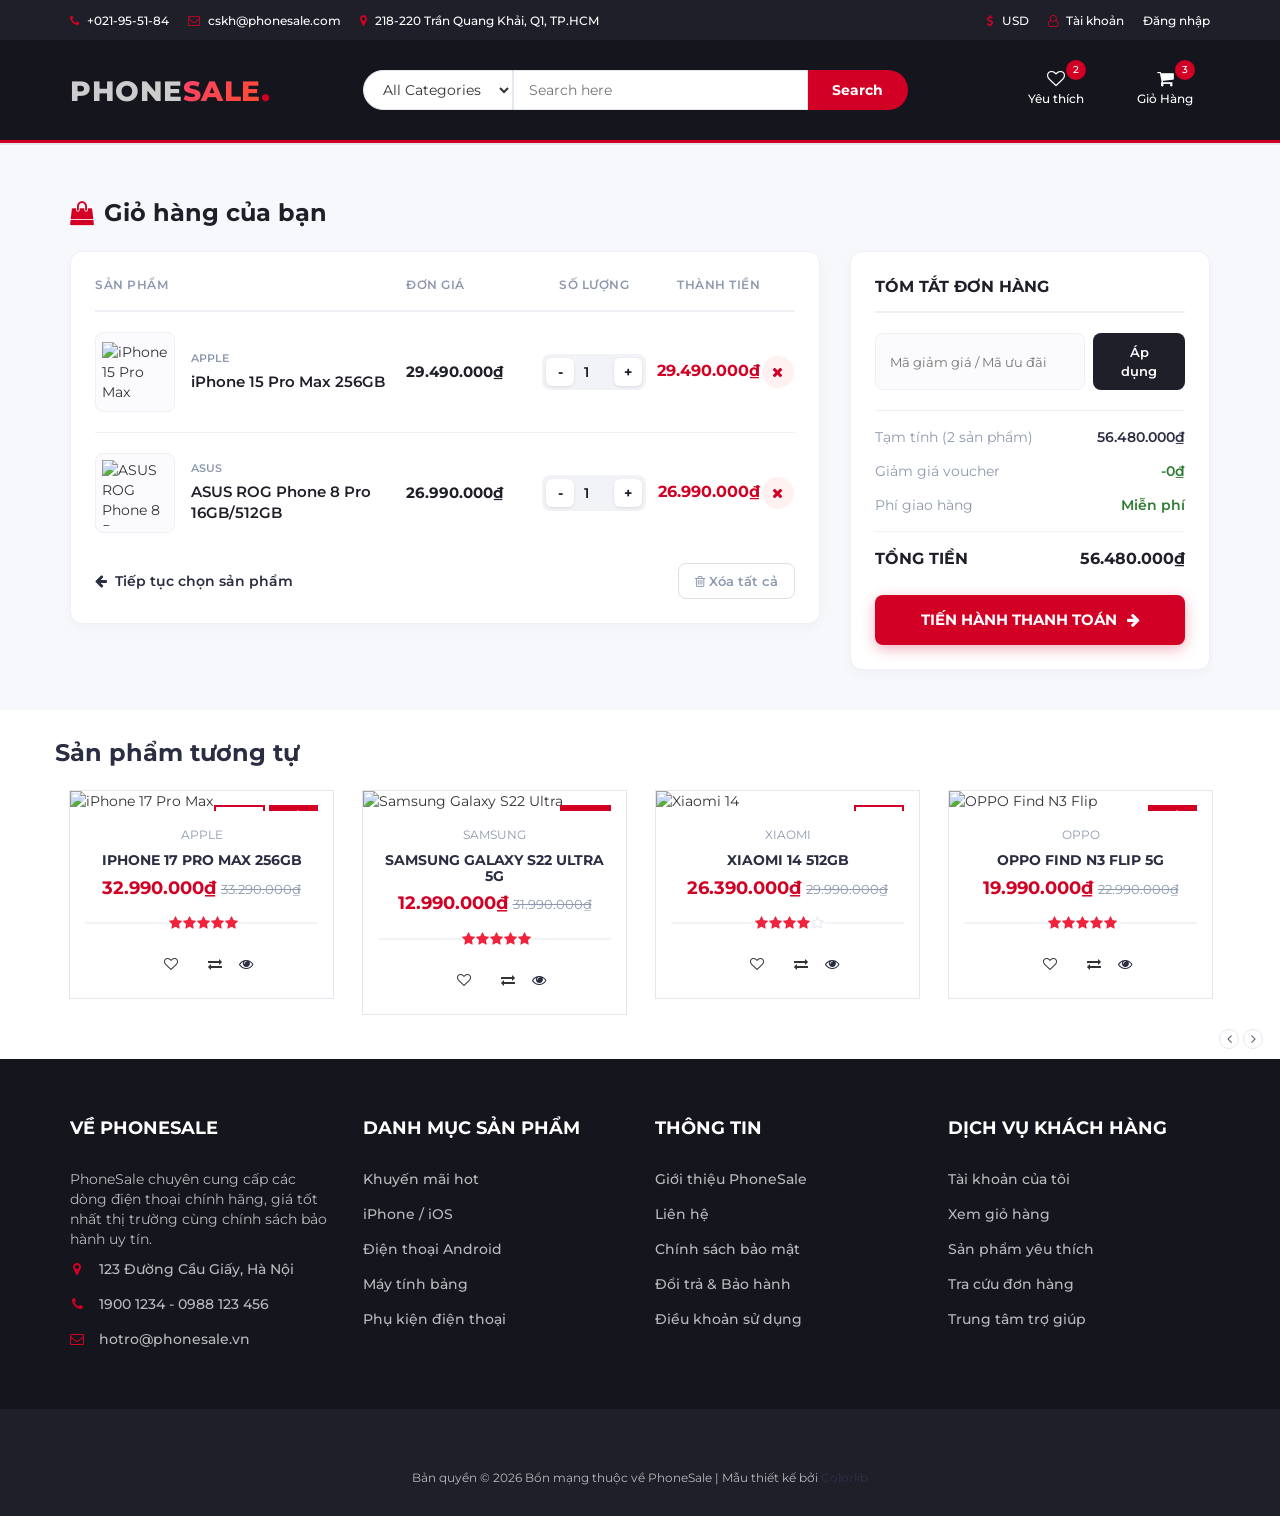
==== cart.html @ cd3e945c "up files" ====
<!DOCTYPE html>
<html lang="en">

<head>
	<meta charset="utf-8">
	<meta http-equiv="X-UA-Compatible" content="IE=edge">
	<meta name="viewport" content="width=device-width, initial-scale=1">
	<!-- The above 3 meta tags *must* come first in the head; any other head content must come *after* these tags -->

	<title>PhoneSale</title>

	<!-- Google font -->
	<link href="https://fonts.googleapis.com/css?family=Montserrat:400,500,700" rel="stylesheet">

	<!-- Bootstrap -->
	<link type="text/css" rel="stylesheet" href="css/bootstrap.min.css" />

	<!-- Slick -->
	<link type="text/css" rel="stylesheet" href="css/slick.css" />
	<link type="text/css" rel="stylesheet" href="css/slick-theme.css" />

	<!-- nouislider -->
	<link type="text/css" rel="stylesheet" href="css/nouislider.min.css" />

	<!-- Font Awesome Icon -->
	<link rel="stylesheet" href="css/font-awesome.min.css">

	<!-- Custom stlylesheet -->
	<link type="text/css" rel="stylesheet" href="css/style.css" />
	<link type="text/css" rel="stylesheet" href="css/cart.css" />

</head>

<body>
	<!-- HEADER -->
	<header>
		<!-- TOP HEADER -->
		<div id="top-header">
			<div class="container">
				<ul class="header-links pull-left">
					<li><a href="#"><i class="fa fa-phone"></i> +021-95-51-84</a></li>
					<li><a href="#"><i class="fa fa-envelope-o"></i> cskh@phonesale.com</a></li>
					<li><a href="#"><i class="fa fa-map-marker"></i> 218-220 Trần Quang Khải, Q1, TP.HCM</a></li>
				</ul>
				<ul class="header-links pull-right">
					<li><a href="#"><i class="fa fa-dollar"></i> USD</a></li>
					<li><a href="profile.html"><i class="fa fa-user-o"></i> Tài khoản</a></li>
					<li><a href="login.html">Đăng nhập</a></li>
				</ul>
			</div>
		</div>
		<!-- /TOP HEADER -->

		<!-- MAIN HEADER -->
		<div id="header">
			<!-- container -->
			<div class="container">
				<!-- row -->
				<div class="row">
					<!-- LOGO -->
					<div class="col-md-3">
						<div class="header-logo">
							<a href="index.html" class="logo-text">
								<span class="brand-phone">Phone</span><span class="brand-sale">Sale</span><span
									class="brand-dot">.</span>
							</a>
						</div>
					</div>
					<!-- /LOGO -->

					<!-- SEARCH BAR -->
					<div class="col-md-6">
						<div class="header-search">
							<form>
								<select class="input-select">
									<option value="0">All Categories</option>
									<option value="1">Category 01</option>
									<option value="1">Category 02</option>
								</select>
								<input class="input" placeholder="Search here">
								<button class="search-btn">Search</button>
							</form>
						</div>
					</div>
					<!-- /SEARCH BAR -->

					<!-- ACCOUNT -->
					<div class="col-md-3 clearfix">
						<div class="header-ctn">
							<!-- Wishlist -->
							<div>
								<a href="#">
									<i class="fa fa-heart-o"></i>
									<span>Yêu thích</span>
									<div class="qty">2</div>
								</a>
							</div>
							<!-- /Wishlist -->

							<!-- Cart -->
							<div class="dropdown">
								<a class="dropdown-toggle" data-toggle="dropdown" aria-expanded="true">
									<i class="fa fa-shopping-cart"></i>
									<span>Giỏ Hàng</span>
									<div class="qty">3</div>
								</a>
								<div class="cart-dropdown">
									<div class="cart-list">
										<div class="product-widget">
											<div class="product-img">
												<img src="./img/product01.png" alt="">
											</div>
											<div class="product-body">
												<h3 class="product-name"><a href="#">product name goes here</a></h3>
												<h4 class="product-price"><span class="qty">1x</span>$980.00</h4>
											</div>
											<button class="delete"><i class="fa fa-close"></i></button>
										</div>

										<div class="product-widget">
											<div class="product-img">
												<img src="./img/product02.png" alt="">
											</div>
											<div class="product-body">
												<h3 class="product-name"><a href="#">product name goes here</a></h3>
												<h4 class="product-price"><span class="qty">3x</span>$980.00</h4>
											</div>
											<button class="delete"><i class="fa fa-close"></i></button>
										</div>
									</div>
									<div class="cart-summary">
										<small>3 Item(s) selected</small>
										<h5>SUBTOTAL: $2940.00</h5>
									</div>
									<div class="cart-btns">
										<a href="cart.html">Xem giỏ hàng</a>
										<a href="#">Đặt hàng <i class="fa fa-arrow-circle-right"></i></a>
									</div>
								</div>
							</div>
							<!-- /Cart -->

							<!-- Menu Toogle -->
							<div class="menu-toggle">
								<a href="#">
									<i class="fa fa-bars"></i>
									<span>Menu</span>
								</a>
							</div>
							<!-- /Menu Toogle -->
						</div>
					</div>
					<!-- /ACCOUNT -->
				</div>
				<!-- row -->
			</div>
			<!-- container -->
		</div>
		<!-- /MAIN HEADER -->
	</header>
	<!-- /HEADER -->

	<!-- NAVIGATION -->
	<nav id="navigation">
		<!-- container -->
		<div class="container">
			<!-- responsive-nav -->
			<div id="responsive-nav">
				<!-- NAV -->

				<!-- /NAV -->
			</div>
			<!-- /responsive-nav -->
		</div>
		<!-- /container -->
	</nav>
	<!-- /NAVIGATION -->


	<!-- SECTION -->
	<!-- CSS Tối Ưu & Làm Đẹp Cho Cart Section -->
	<style>
		/* Reset & Base variables */
		:root {
			--primary-color: #d10024;
			--primary-hover: #a8001d;
			--dark-color: #1e1f29;
			--text-color: #2b2d42;
			--text-muted: #8d99ae;
			--bg-light: #f8f9fa;
			--border-color: #eef0f4;
			--shadow-sm: 0 4px 12px rgba(0, 0, 0, 0.03);
			--shadow-md: 0 8px 24px rgba(0, 0, 0, 0.06);
			--radius: 12px;
		}

		.cart-section {
			padding: 40px 0;
			background-color: #f6f8fb;
			font-family: 'Montserrat', sans-serif;
		}

		.cart-section .section-title {
			margin-bottom: 25px;
		}

		.cart-section .section-title h3 {
			font-size: 24px;
			font-weight: 700;
			color: var(--dark-color);
			margin: 0;
			display: flex;
			align-items: center;
			gap: 10px;
		}

		/* Card Wrapper */
		.cart-card {
			background: #ffffff;
			border-radius: var(--radius);
			box-shadow: var(--shadow-sm);
			border: 1px solid var(--border-color);
			padding: 24px;
			margin-bottom: 24px;
		}

		/* Table Styling */
		.cart-table {
			width: 100%;
			border-collapse: separate;
			border-spacing: 0;
		}

		.cart-table th {
			font-size: 12px;
			text-transform: uppercase;
			letter-spacing: 0.5px;
			color: var(--text-muted);
			font-weight: 600;
			padding-bottom: 16px;
			border-bottom: 2px solid var(--border-color);
		}

		.cart-table td {
			padding: 20px 0;
			border-bottom: 1px solid var(--border-color);
			vertical-align: middle;
		}

		.cart-table tr:last-child td {
			border-bottom: none;
		}

		/* Product Item */
		.cart-item-info {
			display: flex;
			align-items: center;
			gap: 16px;
		}

		.cart-item-img {
			width: 80px;
			height: 80px;
			border-radius: 8px;
			background: #fbfbfd;
			border: 1px solid var(--border-color);
			padding: 6px;
			display: flex;
			align-items: center;
			justify-content: center;
			flex-shrink: 0;
			transition: transform 0.2s ease;
		}

		.cart-item-img:hover {
			transform: scale(1.03);
		}

		.cart-item-img img {
			max-width: 100%;
			max-height: 100%;
			object-fit: contain;
		}

		.cart-item-details .category {
			font-size: 11px;
			text-transform: uppercase;
			color: var(--text-muted);
			font-weight: 600;
			margin-bottom: 4px;
		}

		.cart-item-details .name {
			font-size: 15px;
			font-weight: 600;
			color: var(--dark-color);
			margin: 0;
			text-decoration: none;
			transition: color 0.2s ease;
		}

		.cart-item-details .name:hover {
			color: var(--primary-color);
		}

		/* Quantity Box */
		.qty-box {
			display: inline-flex;
			align-items: center;
			background: #f1f3f7;
			border-radius: 8px;
			padding: 4px;
		}

		.qty-btn {
			width: 28px;
			height: 28px;
			border: none;
			background: #ffffff;
			border-radius: 6px;
			color: var(--dark-color);
			font-weight: 700;
			cursor: pointer;
			display: flex;
			align-items: center;
			justify-content: center;
			box-shadow: 0 1px 3px rgba(0, 0, 0, 0.1);
			transition: all 0.2s ease;
		}

		.qty-btn:hover {
			background: var(--primary-color);
			color: #fff;
		}

		.qty-input {
			width: 40px;
			border: none;
			background: transparent;
			text-align: center;
			font-weight: 600;
			font-size: 14px;
			color: var(--dark-color);
			outline: none;
		}

		/* Prices & Actions */
		.price-text {
			font-size: 15px;
			font-weight: 700;
			color: var(--dark-color);
		}

		.subtotal-text {
			font-size: 16px;
			font-weight: 700;
			color: var(--primary-color);
		}

		.btn-remove {
			background: #fff0f2;
			border: none;
			width: 32px;
			height: 32px;
			border-radius: 50%;
			color: var(--primary-color);
			cursor: pointer;
			display: inline-flex;
			align-items: center;
			justify-content: center;
			transition: all 0.2s ease;
		}

		.btn-remove:hover {
			background: var(--primary-color);
			color: #fff;
		}

		/* Cart Action Bar */
		.cart-actions {
			display: flex;
			justify-content: space-between;
			align-items: center;
			margin-top: 10px;
		}

		.btn-continue {
			color: var(--text-color);
			text-decoration: none;
			font-weight: 600;
			font-size: 14px;
			display: flex;
			align-items: center;
			gap: 8px;
			transition: color 0.2s ease;
		}

		.btn-continue:hover {
			color: var(--primary-color);
		}

		.btn-clear-cart {
			background: transparent;
			border: 1px solid #e0e0e0;
			padding: 8px 16px;
			border-radius: 8px;
			color: var(--text-muted);
			font-size: 13px;
			font-weight: 600;
			cursor: pointer;
			transition: all 0.2s ease;
		}

		.btn-clear-cart:hover {
			border-color: var(--primary-color);
			color: var(--primary-color);
			background: #fff0f2;
		}

		/* Order Summary Side */
		.summary-card {
			background: #ffffff;
			border-radius: var(--radius);
			box-shadow: var(--shadow-sm);
			border: 1px solid var(--border-color);
			padding: 24px;
		}

		.summary-title {
			font-size: 16px;
			font-weight: 700;
			color: var(--dark-color);
			text-transform: uppercase;
			margin-bottom: 20px;
			padding-bottom: 12px;
			border-bottom: 2px solid var(--border-color);
		}

		.coupon-box {
			display: flex;
			gap: 8px;
			margin-bottom: 20px;
		}

		.coupon-input {
			flex: 1;
			padding: 10px 14px;
			border: 1px solid var(--border-color);
			border-radius: 8px;
			font-size: 13px;
			outline: none;
			background: #fbfbfd;
			transition: border 0.2s ease;
		}

		.coupon-input:focus {
			border-color: var(--primary-color);
			background: #fff;
		}

		.btn-apply-coupon {
			background: var(--dark-color);
			color: #fff;
			border: none;
			padding: 10px 18px;
			border-radius: 8px;
			font-weight: 600;
			font-size: 13px;
			cursor: pointer;
			transition: background 0.2s ease;
		}

		.btn-apply-coupon:hover {
			background: var(--primary-color);
		}

		.summary-row {
			display: flex;
			justify-content: space-between;
			margin-bottom: 14px;
			font-size: 14px;
			color: var(--text-color);
		}

		.summary-divider {
			height: 1px;
			background: var(--border-color);
			margin: 16px 0;
		}

		.summary-total {
			display: flex;
			justify-content: space-between;
			align-items: center;
			margin-bottom: 24px;
		}

		.summary-total span {
			font-size: 16px;
			font-weight: 700;
			text-transform: uppercase;
			color: var(--dark-color);
		}

		.summary-total-price {
			font-size: 22px;
			font-weight: 800;
			color: var(--primary-color);
		}

		.btn-checkout {
			display: flex;
			align-items: center;
			justify-content: center;
			gap: 10px;
			width: 100%;
			background: var(--primary-color);
			color: #ffffff;
			padding: 14px 0;
			border-radius: 8px;
			font-weight: 700;
			font-size: 15px;
			text-transform: uppercase;
			text-decoration: none;
			box-shadow: 0 4px 14px rgba(209, 0, 36, 0.3);
			transition: all 0.3s ease;
		}

		.btn-checkout:hover {
			background: var(--primary-hover);
			box-shadow: 0 6px 20px rgba(209, 0, 36, 0.4);
			color: #fff;
		}
	</style>

	<!-- HTML Cart Section -->
	<div class="cart-section">
		<div class="container">
			<!-- Tiêu đề -->
			<div class="row">
				<div class="col-md-12">
					<div class="section-title">
						<h3><i class="fa fa-shopping-bag" style="color: var(--primary-color);"></i> Giỏ hàng của bạn
						</h3>
					</div>
				</div>
			</div>

			<div class="row">
				<!-- Cột trái: Bảng danh sách sản phẩm -->
				<div class="col-md-8">
					<div class="cart-card">
						<table class="cart-table">
							<thead>
								<tr>
									<th style="width: 45%;">Sản phẩm</th>
									<th style="width: 18%;">Đơn giá</th>
									<th style="width: 18%; text-align: center;">Số lượng</th>
									<th style="width: 14%; text-align: right;">Thành tiền</th>
									<th style="width: 5%; text-align: center;"></th>
								</tr>
							</thead>
							<tbody>
								<!-- Item 1 -->
								<tr>
									<td>
										<div class="cart-item-info">
											<div class="cart-item-img">
												<img src="https://cdn2.cellphones.com.vn/insecure/rs:fill:358:358/q:90/plain/https://cellphones.com.vn/media/catalog/product/i/p/iphone-15-pro-max_3.png"
													alt="iPhone 15 Pro Max">
											</div>
											<div class="cart-item-details">
												<div class="category">Apple</div>
												<a href="#" class="name">iPhone 15 Pro Max 256GB</a>
											</div>
										</div>
									</td>
									<td><span class="price-text">29.490.000₫</span></td>
									<td style="text-align: center;">
										<div class="qty-box">
											<button class="qty-btn">-</button>
											<input type="number" class="qty-input" value="1" min="1">
											<button class="qty-btn">+</button>
										</div>
									</td>
									<td style="text-align: right;"><span class="subtotal-text">29.490.000₫</span></td>
									<td style="text-align: center;">
										<button class="btn-remove" title="Xóa"><i class="fa fa-times"></i></button>
									</td>
								</tr>

								<!-- Item 2 -->
								<tr>
									<td>
										<div class="cart-item-info">
											<div class="cart-item-img">
												<img src="https://encrypted-tbn0.gstatic.com/images?q=tbn:ANd9GcS4cWmHmUafnNOOU9VuZisDXQL3YYeNwfvotDZWSv1bvrZSPmiNM7CWYOg&s=10"
													alt="ASUS ROG Phone 8 Pro">
											</div>
											<div class="cart-item-details">
												<div class="category">ASUS</div>
												<a href="#" class="name">ASUS ROG Phone 8 Pro 16GB/512GB</a>
											</div>
										</div>
									</td>
									<td><span class="price-text">26.990.000₫</span></td>
									<td style="text-align: center;">
										<div class="qty-box">
											<button class="qty-btn">-</button>
											<input type="number" class="qty-input" value="1" min="1">
											<button class="qty-btn">+</button>
										</div>
									</td>
									<td style="text-align: right;"><span class="subtotal-text">26.990.000₫</span></td>
									<td style="text-align: center;">
										<button class="btn-remove" title="Xóa"><i class="fa fa-times"></i></button>
									</td>
								</tr>
							</tbody>
						</table>

						<!-- Nút thao tác dưới giỏ hàng -->
						<div class="cart-actions">
							<a href="#" class="btn-continue">
								<i class="fa fa-arrow-left"></i> Tiếp tục chọn sản phẩm
							</a>
							<button class="btn-clear-cart">
								<i class="fa fa-trash-o"></i> Xóa tất cả
							</button>
						</div>
					</div>
				</div>

				<!-- Cột phải: Mã giảm giá & Tóm tắt đơn hàng -->
				<div class="col-md-4">
					<div class="summary-card">
						<div class="summary-title">Tóm tắt đơn hàng</div>

						<!-- Mã giảm giá -->
						<div class="coupon-box">
							<input type="text" class="coupon-input" placeholder="Mã giảm giá / Mã ưu đãi">
							<button class="btn-apply-coupon">Áp dụng</button>
						</div>

						<div class="summary-divider"></div>

						<!-- Các dòng chi tiết -->
						<div class="summary-row">
							<span style="color: var(--text-muted);">Tạm tính (2 sản phẩm)</span>
							<span style="font-weight: 600;">56.480.000₫</span>
						</div>
						<div class="summary-row">
							<span style="color: var(--text-muted);">Giảm giá voucher</span>
							<span style="font-weight: 600; color: #2e7d32;">-0₫</span>
						</div>
						<div class="summary-row">
							<span style="color: var(--text-muted);">Phí giao hàng</span>
							<span style="font-weight: 600; color: #2e7d32;">Miễn phí</span>
						</div>

						<div class="summary-divider"></div>

						<!-- Tổng cộng -->
						<div class="summary-total">
							<span>Tổng tiền</span>
							<span class="summary-total-price">56.480.000₫</span>
						</div>

						<!-- Nút thanh toán -->
						<a href="checkout.html" class="btn-checkout">
							Tiến hành thanh toán <i class="fa fa-arrow-right"></i>
						</a>
					</div>
				</div>

			</div>
		</div>
	</div>
	<!-- Section -->
	<div class="section">
		<!-- container -->
		<div class="container">
			<div class="row">
				<h3 class="title">Sản phẩm tương tự</h3>
				<div class="products-tabs">
					<!-- tab: Điện thoại -->
					<div id="tab-smartphones" class="tab-pane active">
						<div class="products-slick" data-nav="#slick-nav-1">

							<!-- Sản phẩm 1 -->
							<div class="product">
								<div class="product-img">
									<img src="https://encrypted-tbn0.gstatic.com/images?q=tbn:ANd9GcTTNBbctQQedKznqcd1AkoaFiHRRMGHPRpoVDnJPe3tbq2g7DAHgwY0f8w&s=10"
										alt="iPhone 17 Pro Max">
									<div class="product-label">
										<span class="sale">-10%</span>
										<span class="new">MỚI</span>
									</div>
								</div>
								<div class="product-body">
									<p class="product-category">Apple</p>
									<h3 class="product-name"><a href="#">iPhone 17 Pro Max 256GB</a></h3>
									<h4 class="product-price">32.990.000₫ <del
											class="product-old-price">33.290.000₫</del></h4>
									<div class="product-rating">
										<i class="fa fa-star"></i>
										<i class="fa fa-star"></i>
										<i class="fa fa-star"></i>
										<i class="fa fa-star"></i>
										<i class="fa fa-star"></i>
									</div>
									<div class="product-btns">
										<button class="add-to-wishlist"><i class="fa fa-heart-o"></i><span
												class="tooltipp">Thêm vào yêu thích</span></button>
										<button class="add-to-compare"><i class="fa fa-exchange"></i><span
												class="tooltipp">So sánh sản phẩm</span></button>
										<a class="quick-view" href="detail.html"><i class="fa fa-eye"></i><span
												class="tooltipp"></span></a>
									</div>
								</div>
								<div class="add-to-cart">
									<button class="add-to-cart-btn"><i class="fa fa-shopping-cart"></i> Thêm vào
										giỏ hàng</button>
								</div>
							</div>
							<!-- /Sản phẩm 1 -->

							<!-- Sản phẩm 2 -->
							<div class="product">
								<div class="product-img">
									<img src="https://cdn.tgdd.vn/Products/Images/42/235838/Galaxy-S22-Ultra-Burgundy-600x600.jpg"
										alt="Samsung Galaxy S22 Ultra">
									<div class="product-label">
										<span class="new">HOT</span>
									</div>
								</div>
								<div class="product-body">
									<p class="product-category">Samsung</p>
									<h3 class="product-name"><a href="#">Samsung Galaxy S22 Ultra 5G</a></h3>
									<h4 class="product-price">12.990.000₫ <del
											class="product-old-price">31.990.000₫</del></h4>
									<div class="product-rating">
										<i class="fa fa-star"></i>
										<i class="fa fa-star"></i>
										<i class="fa fa-star"></i>
										<i class="fa fa-star"></i>
										<i class="fa fa-star"></i>
									</div>
									<div class="product-btns">
										<button class="add-to-wishlist"><i class="fa fa-heart-o"></i><span
												class="tooltipp">Thêm vào yêu thích</span></button>
										<button class="add-to-compare"><i class="fa fa-exchange"></i><span
												class="tooltipp">So sánh sản phẩm</span></button>
										<a class="quick-view" href="detail.html"><i class="fa fa-eye"></i><span
												class="tooltipp"></span></a>
									</div>
								</div>
								<div class="add-to-cart">
									<button class="add-to-cart-btn"><i class="fa fa-shopping-cart"></i> Thêm vào
										giỏ hàng</button>
								</div>
							</div>
							<!-- /Sản phẩm 2 -->

							<!-- Sản phẩm 3 -->
							<div class="product">
								<div class="product-img">
									<img src="https://cdn2.cellphones.com.vn/insecure/rs:fill:0:358/q:90/plain/https://cellphones.com.vn/media/catalog/product/x/i/xiaomi-14-pre-den.png"
										alt="Xiaomi 14">
									<div class="product-label">
										<span class="sale">-12%</span>
									</div>
								</div>
								<div class="product-body">
									<p class="product-category">Xiaomi</p>
									<h3 class="product-name"><a href="#">Xiaomi 14 512GB</a></h3>
									<h4 class="product-price">26.390.000₫ <del
											class="product-old-price">29.990.000₫</del></h4>
									<div class="product-rating">
										<i class="fa fa-star"></i>
										<i class="fa fa-star"></i>
										<i class="fa fa-star"></i>
										<i class="fa fa-star"></i>
										<i class="fa fa-star-o"></i>
									</div>
									<div class="product-btns">
										<button class="add-to-wishlist"><i class="fa fa-heart-o"></i><span
												class="tooltipp">Thêm vào yêu thích</span></button>
										<button class="add-to-compare"><i class="fa fa-exchange"></i><span
												class="tooltipp">So sánh sản phẩm</span></button>
										<a class="quick-view" href="detail.html"><i class="fa fa-eye"></i><span
												class="tooltipp"></span></a>
									</div>
								</div>
								<div class="add-to-cart">
									<button class="add-to-cart-btn"><i class="fa fa-shopping-cart"></i> Thêm vào
										giỏ hàng</button>
								</div>
							</div>
							<!-- /Sản phẩm 3 -->

							<!-- Sản phẩm 4 -->
							<div class="product">
								<div class="product-img">
									<img src="https://encrypted-tbn0.gstatic.com/images?q=tbn:ANd9GcQaGUzEhm2GtyGTFuNmyjnJ4M1Lqq7OIGu3jpGOnf2rkdYa6QLZb6jhsPU&s=10"
										alt="OPPO Find N3 Flip">
									<div class="product-label">
										<span class="new">MỚI</span>
									</div>
								</div>
								<div class="product-body">
									<p class="product-category">OPPO</p>
									<h3 class="product-name"><a href="#">OPPO Find N3 Flip 5G</a></h3>
									<h4 class="product-price">19.990.000₫ <del
											class="product-old-price">22.990.000₫</del></h4>
									<div class="product-rating">
										<i class="fa fa-star"></i>
										<i class="fa fa-star"></i>
										<i class="fa fa-star"></i>
										<i class="fa fa-star"></i>
										<i class="fa fa-star"></i>
									</div>
									<div class="product-btns">
										<button class="add-to-wishlist"><i class="fa fa-heart-o"></i><span
												class="tooltipp">Thêm vào yêu thích</span></button>
										<button class="add-to-compare"><i class="fa fa-exchange"></i><span
												class="tooltipp">So sánh sản phẩm</span></button>
										<a class="quick-view" href="detail.html"><i class="fa fa-eye"></i><span
												class="tooltipp"></span></a>
									</div>
								</div>
								<div class="add-to-cart">
									<button class="add-to-cart-btn"><i class="fa fa-shopping-cart"></i> Thêm vào
										giỏ hàng</button>
								</div>
							</div>
							<!-- /Sản phẩm 4 -->

							<!-- Sản phẩm 5 -->
							<div class="product">
								<div class="product-img">
									<img src="https://didongmango.com/images/products/2025/05/30/large/untitled-1_1748663246.jpg"
										alt="Samsung Galaxy Z Fold5">
									<div class="product-label">
										<span class="sale">-20%</span>
									</div>
								</div>
								<div class="product-body">
									<p class="product-category">Samsung</p>
									<h3 class="product-name"><a href="#">Samsung Galaxy Z Fold5 256GB</a></h3>
									<h4 class="product-price">32.790.000₫ <del
											class="product-old-price">40.990.000₫</del></h4>
									<div class="product-rating">
										<i class="fa fa-star"></i>
										<i class="fa fa-star"></i>
										<i class="fa fa-star"></i>
										<i class="fa fa-star"></i>
										<i class="fa fa-star"></i>
									</div>
									<div class="product-btns">
										<button class="add-to-wishlist"><i class="fa fa-heart-o"></i><span
												class="tooltipp">Thêm vào yêu thích</span></button>
										<button class="add-to-compare"><i class="fa fa-exchange"></i><span
												class="tooltipp">So sánh sản phẩm</span></button>
										<a class="quick-view" href="detail.html"><i class="fa fa-eye"></i><span
												class="tooltipp"></span></a>
									</div>
								</div>
								<div class="add-to-cart">
									<button class="add-to-cart-btn"><i class="fa fa-shopping-cart"></i> Thêm vào
										giỏ hàng</button>
								</div>
							</div>

						</div>
						<div id="slick-nav-1" class="products-slick-nav"></div>
					</div>
				</div>
			</div>
		</div>
		<!-- /container -->
	</div>
	<!-- /Section -->

	<!-- FOOTER -->
	<footer id="footer">
		<!-- top footer -->
		<div class="section">
			<!-- container -->
			<div class="container">
				<!-- row -->
				<div class="row">
					<div class="col-md-3 col-xs-6">
						<div class="footer">
							<h3 class="footer-title">Về PhoneSale</h3>
							<p>PhoneSale chuyên cung cấp các dòng điện thoại chính hãng, giá tốt nhất thị trường cùng
								chính sách bảo hành uy tín.</p>
							<ul class="footer-links">
								<li><a href="#"><i class="fa fa-map-marker"></i>123 Đường Cầu Giấy, Hà Nội</a></li>
								<li><a href="#"><i class="fa fa-phone"></i>1900 1234 - 0988 123 456</a></li>
								<li><a href="#"><i class="fa fa-envelope-o"></i>hotro@phonesale.vn</a></li>
							</ul>
						</div>
					</div>

					<div class="col-md-3 col-xs-6">
						<div class="footer">
							<h3 class="footer-title">Danh Mục Sản Phẩm</h3>
							<ul class="footer-links">
								<li><a href="#">Khuyến mãi hot</a></li>
								<li><a href="#">iPhone / iOS</a></li>
								<li><a href="#">Điện thoại Android</a></li>
								<li><a href="#">Máy tính bảng</a></li>
								<li><a href="#">Phụ kiện điện thoại</a></li>
							</ul>
						</div>
					</div>

					<div class="clearfix visible-xs"></div>

					<div class="col-md-3 col-xs-6">
						<div class="footer">
							<h3 class="footer-title">Thông Tin</h3>
							<ul class="footer-links">
								<li><a href="#">Giới thiệu PhoneSale</a></li>
								<li><a href="contact.html">Liên hệ</a></li>
								<li><a href="#">Chính sách bảo mật</a></li>
								<li><a href="#">Đổi trả & Bảo hành</a></li>
								<li><a href="#">Điều khoản sử dụng</a></li>
							</ul>
						</div>
					</div>

					<div class="col-md-3 col-xs-6">
						<div class="footer">
							<h3 class="footer-title">Dịch Vụ Khách Hàng</h3>
							<ul class="footer-links">
								<li><a href="#">Tài khoản của tôi</a></li>
								<li><a href="#">Xem giỏ hàng</a></li>
								<li><a href="#">Sản phẩm yêu thích</a></li>
								<li><a href="#">Tra cứu đơn hàng</a></li>
								<li><a href="#">Trung tâm trợ giúp</a></li>
							</ul>
						</div>
					</div>
				</div>
				<!-- /row -->
			</div>
			<!-- /container -->
		</div>
		<!-- /top footer -->

		<!-- bottom footer -->
		<div id="bottom-footer" class="section">
			<div class="container">
				<!-- row -->
				<div class="row">
					<div class="col-md-12 text-center">

						<span class="copyright">
							<!-- Link back to Colorlib can't be removed. Template is licensed under CC BY 3.0. -->
							Bản quyền &copy;
							<script>document.write(new Date().getFullYear());</script> Bổn mạng thuộc về PhoneSale | Mẫu
							thiết kế bởi <a href="https://colorlib.com" target="_blank">Colorlib</a>
							<!-- Link back to Colorlib can't be removed. Template is licensed under CC BY 3.0. -->
						</span>
					</div>
				</div>
				<!-- /row -->
			</div>
			<!-- /container -->
		</div>
		<!-- /bottom footer -->
	</footer>
	<!-- /FOOTER -->

	<!-- jQuery Plugins -->
	<script src="js/jquery.min.js"></script>
	<script src="js/bootstrap.min.js"></script>
	<script src="js/slick.min.js"></script>
	<script src="js/nouislider.min.js"></script>
	<script src="js/jquery.zoom.min.js"></script>
	<script src="js/main.js"></script>

</body>

</html>
---- css/nouislider.min.css ----
/*! nouislider - 10.0.0 - 2017-05-28 14:52:48 */.noUi-target,.noUi-target *{-webkit-touch-callout:none;-webkit-tap-highlight-color:transparent;-webkit-user-select:none;-ms-touch-action:none;touch-action:none;-ms-user-select:none;-moz-user-select:none;user-select:none;-moz-box-sizing:border-box;box-sizing:border-box}.noUi-target{position:relative;direction:ltr}.noUi-base{width:100%;height:100%;position:relative;z-index:1}.noUi-connect{position:absolute;right:0;top:0;left:0;bottom:0}.noUi-origin{position:absolute;height:0;width:0}.noUi-handle{position:relative;z-index:1}.noUi-state-tap .noUi-connect,.noUi-state-tap .noUi-origin{-webkit-transition:top .3s,right .3s,bottom .3s,left .3s;transition:top .3s,right .3s,bottom .3s,left .3s}.noUi-state-drag *{cursor:inherit!important}.noUi-base,.noUi-handle{-webkit-transform:translate3d(0,0,0);transform:translate3d(0,0,0)}.noUi-horizontal{height:18px}.noUi-horizontal .noUi-handle{width:34px;height:28px;left:-17px;top:-6px}.noUi-vertical{width:18px}.noUi-vertical .noUi-handle{width:28px;height:34px;left:-6px;top:-17px}.noUi-target{background:#FAFAFA;border-radius:4px;border:1px solid #D3D3D3;box-shadow:inset 0 1px 1px #F0F0F0,0 3px 6px -5px #BBB}.noUi-connect{background:#3FB8AF;border-radius:4px;box-shadow:inset 0 0 3px rgba(51,51,51,.45);-webkit-transition:background 450ms;transition:background 450ms}.noUi-draggable{cursor:ew-resize}.noUi-vertical .noUi-draggable{cursor:ns-resize}.noUi-handle{border:1px solid #D9D9D9;border-radius:3px;background:#FFF;cursor:default;box-shadow:inset 0 0 1px #FFF,inset 0 1px 7px #EBEBEB,0 3px 6px -3px #BBB}.noUi-active{box-shadow:inset 0 0 1px #FFF,inset 0 1px 7px #DDD,0 3px 6px -3px #BBB}.noUi-handle:after,.noUi-handle:before{content:"";display:block;position:absolute;height:14px;width:1px;background:#E8E7E6;left:14px;top:6px}.noUi-handle:after{left:17px}.noUi-vertical .noUi-handle:after,.noUi-vertical .noUi-handle:before{width:14px;height:1px;left:6px;top:14px}.noUi-vertical .noUi-handle:after{top:17px}[disabled] .noUi-connect{background:#B8B8B8}[disabled] .noUi-handle,[disabled].noUi-handle,[disabled].noUi-target{cursor:not-allowed}.noUi-pips,.noUi-pips *{-moz-box-sizing:border-box;box-sizing:border-box}.noUi-pips{position:absolute;color:#999}.noUi-value{position:absolute;white-space:nowrap;text-align:center}.noUi-value-sub{color:#ccc;font-size:10px}.noUi-marker{position:absolute;background:#CCC}.noUi-marker-large,.noUi-marker-sub{background:#AAA}.noUi-pips-horizontal{padding:10px 0;height:80px;top:100%;left:0;width:100%}.noUi-value-horizontal{-webkit-transform:translate3d(-50%,50%,0);transform:translate3d(-50%,50%,0)}.noUi-marker-horizontal.noUi-marker{margin-left:-1px;width:2px;height:5px}.noUi-marker-horizontal.noUi-marker-sub{height:10px}.noUi-marker-horizontal.noUi-marker-large{height:15px}.noUi-pips-vertical{padding:0 10px;height:100%;top:0;left:100%}.noUi-value-vertical{-webkit-transform:translate3d(0,50%,0);transform:translate3d(0,50%,0);padding-left:25px}.noUi-marker-vertical.noUi-marker{width:5px;height:2px;margin-top:-1px}.noUi-marker-vertical.noUi-marker-sub{width:10px}.noUi-marker-vertical.noUi-marker-large{width:15px}.noUi-tooltip{display:block;position:absolute;border:1px solid #D9D9D9;border-radius:3px;background:#fff;color:#000;padding:5px;text-align:center;white-space:nowrap}.noUi-horizontal .noUi-tooltip{-webkit-transform:translate(-50%,0);transform:translate(-50%,0);left:50%;bottom:120%}.noUi-vertical .noUi-tooltip{-webkit-transform:translate(0,-50%);transform:translate(0,-50%);top:50%;right:120%}
---- css/style.css ----
/*
Template Name: PhoneSale
Author: yaminncco

Colors:
	Body 		: #333
	Headers 	: #2B2D42
	Primary 	: #D10024
	Dark 		: #15161D ##1E1F29
	Grey 		: #E4E7ED #FBFBFC #8D99AE #B9BABC

Fonts: Montserrat

Table OF Contents
------------------------------------
1 > GENERAL
------ Typography
------ Buttons
------ Inputs
------ Sections
------ Breadcrumb
2 > HEADER
------ Top header
------ Logo
------ Search
------ Cart
3 > NAVIGATION
------ Main nav
------ Responsive Nav
4 > CATEGORY SHOP
5 > HOT DEAL
6 > PRODUCT
------ Product
------ Widget product
------ Product slick
7 > STORE PAGE
------ Aside
------ Store
8 > PRODUCT DETAILS PAGE
------ Product view
------ Product details
------ Product tab
9 > Đặt hàng PAGE
10 > NEWSLETTER
11 > FOOTER
11 > SLICK STYLE
12 > RESPONSIVE
------------------------------------*/

/*=========================================================
	01 -> GENERAL
===========================================================*/

/*----------------------------*\
	Typography
\*----------------------------*/

body {
  font-family: 'Montserrat', sans-serif;
  font-weight: 400;
  color: #333;
}

h1,
h2,
h3,
h4,
h5,
h6 {
  color: #2B2D42;
  font-weight: 700;
  margin: 0 0 10px;
}

a {
  color: #2B2D42;
  font-weight: 500;
  -webkit-transition: 0.2s color;
  transition: 0.2s color;
}

a:hover,
a:focus {
  color: #D10024;
  text-decoration: none;
  outline: none;
}

ul,
ol {
  margin: 0;
  padding: 0;
  list-style: none
}

/*----------------------------*\
	Buttons
\*----------------------------*/

.primary-btn {
  display: inline-block;
  padding: 12px 30px;
  background-color: #D10024;
  border: none;
  border-radius: 40px;
  color: #FFF;
  text-transform: uppercase;
  font-weight: 700;
  text-align: center;
  -webkit-transition: 0.2s all;
  transition: 0.2s all;
}

.primary-btn:hover,
.primary-btn:focus {
  opacity: 0.9;
  color: #FFF;
}

/*----------------------------*\
	Inputs
\*----------------------------*/

/*-- Text input --*/

.input {
  height: 40px;
  padding: 0px 15px;
  border: 1px solid #E4E7ED;
  background-color: #FFF;
  width: 100%;
}

textarea.input {
  padding: 15px;
  min-height: 90px;
}

/*-- Number input --*/

.input-number {
  position: relative;
}

.input-number input[type="number"]::-webkit-inner-spin-button,
.input-number input[type="number"]::-webkit-outer-spin-button {
  -webkit-appearance: none;
  margin: 0;
}

.input-number input[type="number"] {
  -moz-appearance: textfield;
  height: 40px;
  width: 100%;
  border: 1px solid #E4E7ED;
  background-color: #FFF;
  padding: 0px 35px 0px 15px;
}

.input-number .qty-up,
.input-number .qty-down {
  position: absolute;
  display: block;
  width: 20px;
  height: 20px;
  border: 1px solid #E4E7ED;
  background-color: #FFF;
  text-align: center;
  font-weight: 700;
  cursor: pointer;
  -webkit-user-select: none;
  -moz-user-select: none;
  -ms-user-select: none;
  user-select: none;
}

.input-number .qty-up {
  right: 0;
  top: 0;
  border-bottom: 0px;
}

.input-number .qty-down {
  right: 0;
  bottom: 0;
}

.input-number .qty-up:hover,
.input-number .qty-down:hover {
  background-color: #E4E7ED;
  color: #D10024;
}

/*-- Select input --*/

.input-select {
  padding: 0px 15px;
  background: #FFF;
  border: 1px solid #E4E7ED;
  height: 40px;
}

/*-- checkbox & radio input --*/

.input-radio,
.input-checkbox {
  position: relative;
  display: block;
}

.input-radio input[type="radio"]:not(:checked),
.input-radio input[type="radio"]:checked,
.input-checkbox input[type="checkbox"]:not(:checked),
.input-checkbox input[type="checkbox"]:checked {
  position: absolute;
  margin-left: -9999px;
  visibility: hidden;
}

.input-radio label,
.input-checkbox label {
  font-weight: 500;
  min-height: 20px;
  padding-left: 20px;
  margin-bottom: 5px;
  cursor: pointer;
}

.input-radio input[type="radio"]+label span,
.input-checkbox input[type="checkbox"]+label span {
  position: absolute;
  left: 0px;
  top: 4px;
  width: 14px;
  height: 14px;
  border: 2px solid #E4E7ED;
  background: #FFF;
}

.input-radio input[type="radio"]+label span {
  border-radius: 50%;
}

.input-radio input[type="radio"]+label span:after {
  content: "";
  position: absolute;
  left: 50%;
  top: 50%;
  -webkit-transform: translate(-50%, -50%) scale(0);
  -ms-transform: translate(-50%, -50%) scale(0);
  transform: translate(-50%, -50%) scale(0);
  background-color: #FFF;
  width: 4px;
  height: 4px;
  border-radius: 50%;
  opacity: 0;
  -webkit-transition: all 0.2s;
  transition: all 0.2s;
}

.input-checkbox input[type="checkbox"]+label span:after {
  content: '✔';
  position: absolute;
  top: -2px;
  left: 1px;
  font-size: 10px;
  color: #FFF;
  opacity: 0;
  -webkit-transform: scale(0);
  -ms-transform: scale(0);
  transform: scale(0);
  -webkit-transition: all 0.2s;
  transition: all 0.2s;
}

.input-radio input[type="radio"]:checked+label span,
.input-checkbox input[type="checkbox"]:checked+label span {
  background-color: #D10024;
  border-color: #D10024;
}

.input-radio input[type="radio"]:checked+label span:after {
  opacity: 1;
  -webkit-transform: translate(-50%, -50%) scale(1);
  -ms-transform: translate(-50%, -50%) scale(1);
  transform: translate(-50%, -50%) scale(1);
}

.input-checkbox input[type="checkbox"]:checked+label span:after {
  opacity: 1;
  -webkit-transform: scale(1);
  -ms-transform: scale(1);
  transform: scale(1);
}

.input-radio .caption,
.input-checkbox .caption {
  margin-top: 5px;
  max-height: 0;
  overflow: hidden;
  -webkit-transition: 0.3s max-height;
  transition: 0.3s max-height;
}

.input-radio input[type="radio"]:checked~.caption,
.input-checkbox input[type="checkbox"]:checked~.caption {
  max-height: 800px;
}

/*----------------------------*\
	Section
\*----------------------------*/

.section {
  padding-top: 30px;
  padding-bottom: 30px;
}

.section-title {
  position: relative;
  margin-bottom: 30px;
  margin-top: 15px;
}

.section-title .title {
  display: inline-block;
  text-transform: uppercase;
  margin: 0px;
}

.section-title .section-nav {
  float: right;
}

.section-title .section-nav .section-tab-nav {
  display: inline-block;
}

.section-tab-nav li {
  display: inline-block;
  margin-right: 15px;
}

.section-tab-nav li:last-child {
  margin-right: 0px;
}

.section-tab-nav li a {
  font-weight: 700;
  color: #8D99AE;
}

.section-tab-nav li a:after {
  content: "";
  display: block;
  width: 0%;
  height: 2px;
  background-color: #D10024;
  -webkit-transition: 0.2s all;
  transition: 0.2s all;
}

.section-tab-nav li.active a {
  color: #D10024;
}

.section-tab-nav li a:hover:after,
.section-tab-nav li a:focus:after,
.section-tab-nav li.active a:after {
  width: 100%;
}

.section-title .section-nav .products-slick-nav {
  top: 0px;
  right: 0px;
}

/*----------------------------*\
	Breadcrumb
\*----------------------------*/

#breadcrumb {
  padding: 30px 0px;
  background: #FBFBFC;
  border-bottom: 1px solid #E4E7ED;
  margin-bottom: 30px;
}

#breadcrumb .breadcrumb-header {
  display: inline-block;
  margin-top: 0px;
  margin-bottom: 0px;
  margin-right: 15px;
  text-transform: uppercase;
}

#breadcrumb .breadcrumb-tree {
  display: inline-block;
}

#breadcrumb .breadcrumb-tree li {
  display: inline-block;
  font-size: 12px;
  font-weight: 500;
  text-transform: uppercase;
}

#breadcrumb .breadcrumb-tree li+li {
  margin-left: 10px;
}

#breadcrumb .breadcrumb-tree li+li:before {
  content: '/';
  display: inline-block;
  color: #8D99AE;
  margin-right: 10px;
}

#breadcrumb .breadcrumb-tree li a {
  color: #8D99AE;
}

#breadcrumb .breadcrumb-tree li a:hover {
  color: #D10024;
}

/*=========================================================
	02 -> HEADER
===========================================================*/

/*----------------------------*\
	Top header
\*----------------------------*/

#top-header {
  padding-top: 10px;
  padding-bottom: 10px;
  background-color: #1E1F29;
}

.header-links li {
  display: inline-block;
  margin-right: 15px;
  font-size: 12px;
}

.header-links li:last-child {
  margin-right: 0px;
}

.header-links li a {
  color: #FFF;
}

.header-links li a:hover {
  color: #D10024;
}

.header-links li i {
  color: #D10024;
  margin-right: 5px;
}

/*----------------------------*\
	Logo
\*----------------------------*/

#header {
  padding-top: 15px;
  padding-bottom: 15px;
  background-color: #15161D;
}

.header-logo {
  float: left;
}

.header-logo .logo img {
  display: block;
}

/*----------------------------*\
	Search
\*----------------------------*/

.header-search {
  padding: 15px 0px;
}

.header-search form {
  position: relative;
}

.header-search form .input-select {
  margin-right: -4px;
  border-radius: 40px 0px 0px 40px;
}

.header-search form .input {
  width: calc(100% - 260px);
  margin-right: -4px;
}

.header-search form .search-btn {
  height: 40px;
  width: 100px;
  background: #D10024;
  color: #FFF;
  font-weight: 700;
  border: none;
  border-radius: 0px 40px 40px 0px;
}

/*----------------------------*\
	Cart
\*----------------------------*/

.header-ctn {
  float: right;
  padding: 15px 0px;
}

.header-ctn>div {
  display: inline-block;
}

.header-ctn>div+div {
  margin-left: 15px;
}

.header-ctn>div>a {
  display: block;
  position: relative;
  width: 90px;
  text-align: center;
  color: #FFF;
}

.header-ctn>div>a>i {
  display: block;
  font-size: 18px;
}

.header-ctn>div>a>span {
  font-size: 12px;
}

.header-ctn>div>a>.qty {
  position: absolute;
  right: 15px;
  top: -10px;
  width: 20px;
  height: 20px;
  line-height: 20px;
  text-align: center;
  border-radius: 50%;
  font-size: 10px;
  color: #FFF;
  background-color: #D10024;
}

.header-ctn .menu-toggle {
  display: none;
}

.cart-dropdown {
  position: absolute;
  width: 300px;
  background: #FFF;
  padding: 15px;
  -webkit-box-shadow: 0px 0px 0px 2px #E4E7ED;
  box-shadow: 0px 0px 0px 2px #E4E7ED;
  z-index: 99;
  right: 0;
  opacity: 0;
  visibility: hidden;
}

.dropdown.open>.cart-dropdown {
  opacity: 1;
  visibility: visible;
}

.cart-dropdown .cart-list {
  max-height: 180px;
  overflow-y: scroll;
  margin-bottom: 15px;
}

.cart-dropdown .cart-list .product-widget {
  padding: 0px;
  -webkit-box-shadow: none;
  box-shadow: none;
}

.cart-dropdown .cart-list .product-widget:last-child {
  margin-bottom: 0px;
}

.cart-dropdown .cart-list .product-widget .product-img {
  left: 0px;
  top: 0px;
}

.cart-dropdown .cart-list .product-widget .product-body .product-price {
  color: #2B2D42;
}

.cart-dropdown .cart-btns {
  margin: 0px -17px -17px;
}

.cart-dropdown .cart-btns>a {
  display: inline-block;
  width: calc(50% - 0px);
  padding: 12px;
  background-color: #D10024;
  color: #FFF;
  text-align: center;
  font-weight: 700;
  -webkit-transition: 0.2s all;
  transition: 0.2s all;
}

.cart-dropdown .cart-btns>a:first-child {
  margin-right: -4px;
  background-color: #1e1f29;
}

.cart-dropdown .cart-btns>a:hover {
  opacity: 0.9;
}

.cart-dropdown .cart-summary {
  border-top: 1px solid #E4E7ED;
  padding-top: 15px;
  padding-bottom: 15px;
}

/*=========================================================
	03 -> Navigation
===========================================================*/

#navigation {
  background: #FFF;
  border-bottom: 2px solid #E4E7ED;
  border-top: 3px solid #D10024;
}

/*----------------------------*\
	Main nav
\*----------------------------*/

.main-nav>li+li {
  margin-left: 30px
}

.main-nav>li>a {
  padding: 20px 0px;
}

.main-nav>li>a:hover,
.main-nav>li>a:focus,
.main-nav>li.active>a {
  color: #D10024;
  background-color: transparent;
}

.main-nav>li>a:after {
  content: "";
  display: block;
  width: 0%;
  height: 2px;
  background-color: #D10024;
  -webkit-transition: 0.2s all;
  transition: 0.2s all;
}

.main-nav>li>a:hover:after,
.main-nav>li>a:focus:after,
.main-nav>li.active>a:after {
  width: 100%;
}

.header-ctn li.nav-toggle {
  display: none;
}

/*----------------------------*\
	responsive nav
\*----------------------------*/

@media only screen and (max-width: 991px) {
  .header-ctn .menu-toggle {
    display: inline-block;
  }

  #responsive-nav {
    position: fixed;
    left: 0;
    top: 0;
    background: #15161D;
    height: 100vh;
    max-width: 250px;
    width: 0%;
    overflow: hidden;
    z-index: 22;
    padding-top: 60px;
    -webkit-transform: translateX(-100%);
    -ms-transform: translateX(-100%);
    transform: translateX(-100%);
    -webkit-transition: 0.2s all;
    transition: 0.2s all;
  }

  #responsive-nav.active {
    -webkit-transform: translateX(0%);
    -ms-transform: translateX(0%);
    transform: translateX(0%);
    width: 100%;
  }

  .main-nav {
    margin: 0px;
    float: none;
  }

  .main-nav>li {
    display: block;
    float: none;
  }

  .main-nav>li+li {
    margin-left: 0px;
  }

  .main-nav>li>a {
    padding: 15px;
    color: #FFF;
  }
}

/*=========================================================
	04 -> CATEGORY SHOP
===========================================================*/

.shop {
  position: relative;
  overflow: hidden;
  margin: 15px 0px;
}

.shop:before {
  content: "";
  position: absolute;
  top: 0;
  bottom: 0;
  left: 0px;
  width: 60%;
  background: #D10024;
  opacity: 0.9;
  -webkit-transform: skewX(-45deg);
  -ms-transform: skewX(-45deg);
  transform: skewX(-45deg);
}

.shop:after {
  content: "";
  position: absolute;
  top: 0;
  bottom: 0;
  left: 1px;
  width: 100%;
  background: #D10024;
  opacity: 0.9;
  -webkit-transform: skewX(-45deg) translateX(-100%);
  -ms-transform: skewX(-45deg) translateX(-100%);
  transform: skewX(-45deg) translateX(-100%);
}

.shop .shop-img {
  position: relative;
  background-color: #E4E7ED;
  z-index: -1;
}

.shop .shop-img>img {
  width: 100%;
  -webkit-transition: 0.2s all;
  transition: 0.2s all;
}

.shop:hover .shop-img>img {
  -webkit-transform: scale(1.1);
  -ms-transform: scale(1.1);
  transform: scale(1.1);
}

.shop .shop-body {
  position: absolute;
  top: 0;
  width: 75%;
  padding: 30px;
  z-index: 10;
}

.shop .shop-body h3 {
  color: #FFF;
}

.shop .shop-body .cta-btn {
  color: #FFF;
  text-transform: uppercase;
}

/*=========================================================
	05 -> HOT DEAL
===========================================================*/

#hot-deal.section {
  padding: 60px 0px;
  margin: 30px 0px;
  background-color: #E4E7ED;
  background-image: url('../img/hotdeal.png');
  background-position: center;
  background-repeat: no-repeat;
}

.hot-deal {
  text-align: center;
}

.hot-deal .hot-deal-countdown {
  margin-bottom: 30px;
}

.hot-deal .hot-deal-countdown>li {
  position: relative;
  display: inline-block;
  width: 100px;
  height: 100px;
  background: #D10024e6;
  text-align: center;
  border-radius: 50%;
  margin: 0px 5px;
}

.hot-deal .hot-deal-countdown>li>div {
  position: absolute;
  left: 0;
  right: 0;
  top: 50%;
  -webkit-transform: translateY(-50%);
  -ms-transform: translateY(-50%);
  transform: translateY(-50%);
}

.hot-deal .hot-deal-countdown>li>div h3 {
  color: #FFF;
  margin-bottom: 0px;
}

.hot-deal .hot-deal-countdown>li>div span {
  display: block;
  font-size: 10px;
  text-transform: uppercase;
  color: #FFF;
}

.hot-deal p {
  text-transform: uppercase;
  font-size: 24px;
}

.hot-deal .cta-btn {
  margin-top: 15px;
}

/*=========================================================
	06 -> PRODUCT
===========================================================*/

/*----------------------------*\
	product
\*----------------------------*/

.product {
  position: relative;
  margin: 15px 0px;
  -webkit-box-shadow: 0px 0px 0px 0px #E4E7ED, 0px 0px 0px 1px #E4E7ED;
  box-shadow: 0px 0px 0px 0px #E4E7ED, 0px 0px 0px 1px #E4E7ED;
  -webkit-transition: 0.2s all;
  transition: 0.2s all;
}

.product:hover {
  -webkit-box-shadow: 0px 0px 6px 0px #E4E7ED, 0px 0px 0px 2px #D10024;
  box-shadow: 0px 0px 6px 0px #E4E7ED, 0px 0px 0px 2px #D10024;
}

.product .product-img {
  position: relative;
}

.product .product-img>img {
  width: 100%;
}

.product .product-img .product-label {
  position: absolute;
  top: 15px;
  right: 15px;
}

.product .product-img .product-label>span {
  border: 2px solid;
  padding: 2px 10px;
  font-size: 12px;
}

.product .product-img .product-label>span.sale {
  background-color: #FFF;
  border-color: #D10024;
  color: #D10024;
}

.product .product-img .product-label>span.new {
  background-color: #D10024;
  border-color: #D10024;
  color: #FFF;
}

.product .product-body {
  position: relative;
  padding: 15px;
  background-color: #FFF;
  text-align: center;
  z-index: 20;
}

.product .product-body .product-category {
  text-transform: uppercase;
  font-size: 12px;
  color: #8D99AE;
}

.product .product-body .product-name {
  text-transform: uppercase;
  font-size: 14px;
}

.product .product-body .product-name>a {
  font-weight: 700;
}

.product .product-body .product-name>a:hover,
.product .product-body .product-name>a:focus {
  color: #D10024;
}

.product .product-body .product-price {
  color: #D10024;
  font-size: 18px;
}

.product .product-body .product-price .product-old-price {
  font-size: 70%;
  font-weight: 400;
  color: #8D99AE;
}

.product .product-body .product-rating {
  position: relative;
  margin: 15px 0px 10px;
  height: 20px;
}

.product .product-body .product-rating>i {
  position: relative;
  width: 14px;
  margin-right: -4px;
  background: #FFF;
  color: #E4E7ED;
  z-index: 10;
}

.product .product-body .product-rating>i.fa-star {
  color: #ef233c;
}

.product .product-body .product-rating:after {
  content: "";
  position: absolute;
  top: 50%;
  left: 0;
  right: 0;
  -webkit-transform: translateY(-50%);
  -ms-transform: translateY(-50%);
  transform: translateY(-50%);
  height: 1px;
  background-color: #E4E7ED;
}

.product .product-body .product-btns>button {
  position: relative;
  width: 40px;
  height: 40px;
  line-height: 40px;
  background: transparent;
  border: none;
  -webkit-transition: 0.2s all;
  transition: 0.2s all;
}

.product .product-body .product-btns>button:hover {
  background-color: #E4E7ED;
  color: #D10024;
  border-radius: 50%;
}

.product .product-body .product-btns>button .tooltipp {
  position: absolute;
  bottom: 100%;
  left: 50%;
  -webkit-transform: translate(-50%, -15px);
  -ms-transform: translate(-50%, -15px);
  transform: translate(-50%, -15px);
  width: 150px;
  padding: 10px;
  font-size: 12px;
  line-height: 10px;
  background: #1e1f29;
  color: #FFF;
  text-transform: uppercase;
  z-index: 10;
  opacity: 0;
  visibility: hidden;
  -webkit-transition: 0.2s all;
  transition: 0.2s all;
}

.product .product-body .product-btns>button:hover .tooltipp {
  opacity: 1;
  visibility: visible;
  -webkit-transform: translate(-50%, -5px);
  -ms-transform: translate(-50%, -5px);
  transform: translate(-50%, -5px);
}

.product .add-to-cart {
  position: absolute;
  left: 1px;
  right: 1px;
  bottom: 1px;
  padding: 15px;
  background: #1e1f29;
  text-align: center;
  -webkit-transform: translateY(0%);
  -ms-transform: translateY(0%);
  transform: translateY(0%);
  -webkit-transition: 0.2s all;
  transition: 0.2s all;
  z-index: 2;
}

.product:hover .add-to-cart {
  -webkit-transform: translateY(100%);
  -ms-transform: translateY(100%);
  transform: translateY(100%);
}

.product .add-to-cart .add-to-cart-btn {
  position: relative;
  border: 2px solid transparent;
  height: 40px;
  padding: 0 30px;
  background-color: #ef233c;
  color: #FFF;
  text-transform: uppercase;
  font-weight: 700;
  border-radius: 40px;
  -webkit-transition: 0.2s all;
  transition: 0.2s all;
}

.product .add-to-cart .add-to-cart-btn>i {
  position: absolute;
  left: 0;
  top: 0;
  width: 40px;
  height: 40px;
  line-height: 38px;
  color: #D10024;
  opacity: 0;
  visibility: hidden;
}

.product .add-to-cart .add-to-cart-btn:hover {
  background-color: #FFF;
  color: #D10024;
  border-color: #D10024;
  padding: 0px 30px 0px 50px;
}

.product .add-to-cart .add-to-cart-btn:hover>i {
  opacity: 1;
  visibility: visible;
}

/*----------------------------*\
	Widget product
\*----------------------------*/

.product-widget {
  position: relative;
}

.product-widget+.product-widget {
  margin: 30px 0px;
}

.product-widget .product-img {
  position: absolute;
  left: 0px;
  top: 0px;
  width: 60px;
}

.product-widget .product-img>img {
  width: 100%;
}

.product-widget .product-body {
  padding-left: 75px;
  min-height: 60px;
}

.product-widget .product-body .product-category {
  text-transform: uppercase;
  font-size: 10px;
  color: #8D99AE;
}

.product-widget .product-body .product-name {
  text-transform: uppercase;
  font-size: 12px;
}

.product-widget .product-body .product-name>a {
  font-weight: 700;
}

.product-widget .product-body .product-name>a:hover,
.product-widget .product-body .product-name>a:focus {
  color: #D10024;
}

.product-widget .product-body .product-price {
  font-size: 14px;
  color: #D10024;
}

.product-widget .product-body .product-price .product-old-price {
  font-size: 70%;
  font-weight: 400;
  color: #8D99AE;
}

.product-widget .product-body .product-price .qty {
  font-weight: 400;
  margin-right: 10px;
}

.product-widget .delete {
  position: absolute;
  top: 0;
  left: 0;
  height: 14px;
  width: 14px;
  text-align: center;
  font-size: 10px;
  padding: 0;
  background: #1e1f29;
  border: none;
  color: #FFF;
}

/*----------------------------*\
	Products slick
\*----------------------------*/

.products-slick .slick-list {
  padding-bottom: 60px;
  margin-bottom: -60px;
  z-index: 2;
}

.products-slick .product.slick-slide {
  margin: 15px;
}

.products-tabs>.tab-pane {
  display: block;
  height: 0;
  opacity: 0;
  visibility: hidden;
  overflow-y: hidden;
  padding-bottom: 60px;
  margin-bottom: -60px;
}

.products-tabs>.tab-pane.active {
  opacity: 1;
  visibility: visible;
  height: auto;
}

.products-slick-nav {
  position: absolute;
  right: 15px;
  z-index: 10;
}

.products-slick-nav .slick-prev,
.products-slick-nav .slick-next {
  position: static;
  -webkit-transform: none;
  -ms-transform: none;
  transform: none;
  width: 20px;
  height: 20px;
  display: inline-block !important;
  margin: 0px 2px;
}

.products-slick-nav .slick-prev:before,
.products-slick-nav .slick-next:before {
  font-size: 14px;
}

/*=========================================================
	07 -> PRODUCTS PAGE
===========================================================*/

/*----------------------------*\
	Aside
\*----------------------------*/

.aside+.aside {
  margin-top: 30px;
}

.aside>.aside-title {
  text-transform: uppercase;
  font-size: 18px;
  margin: 15px 0px 30px;
}

/*-- checkbox Filter --*/

.checkbox-filter>div+div {
  margin-top: 10px;
}

.checkbox-filter .input-radio label,
.checkbox-filter .input-checkbox label {
  font-size: 12px;
}

.checkbox-filter .input-radio label small,
.checkbox-filter .input-checkbox label small {
  color: #8D99AE;
}

/*-- Price Filter --*/

#price-slider {
  margin-bottom: 15px;
}

.noUi-target {
  background-color: #FFF;
  -webkit-box-shadow: none;
  box-shadow: none;
  border: 1px solid #E4E7ED;
  border-radius: 0px;
}

.noUi-connect {
  background-color: #D10024;
}

.noUi-horizontal {
  height: 6px;
}

.noUi-horizontal .noUi-handle {
  width: 12px;
  height: 12px;
  left: -6px;
  top: -4px;
  border: none;
  background: #D10024;
  -webkit-box-shadow: none;
  box-shadow: none;
  border-radius: 50%;
}

.noUi-handle:before,
.noUi-handle:after {
  display: none;
}

.price-filter .input-number {
  display: inline-block;
  width: calc(50% - 7px);
}

/*----------------------------*\
	Store
\*----------------------------*/

.store-filter {
  margin-bottom: 15px;
  margin-top: 15px;
}

/*-- Store Sort --*/

.store-sort {
  display: inline-block;
}

.store-sort label {
  font-weight: 500;
  font-size: 12px;
  text-transform: uppercase;
  margin-right: 15px;
}

/*-- Store Grid --*/

.store-grid {
  float: right;
}

.store-grid li {
  display: inline-block;
  width: 40px;
  height: 40px;
  line-height: 40px;
  background-color: #FFF;
  border: 1px solid #E4E7ED;
  text-align: center;
  -webkit-transition: 0.2s all;
  transition: 0.2s all;
}

.store-grid li+li {
  margin-left: 5px;
}

.store-grid li:hover {
  background-color: #E4E7ED;
  color: #D10024;
}

.store-grid li.active {
  background-color: #D10024;
  border-color: #D10024;
  color: #FFF;
  cursor: default;
}

.store-grid li a {
  display: block;
}

/*-- Store Pagination --*/

.store-pagination {
  float: right;
}

.store-pagination li {
  display: inline-block;
  width: 40px;
  height: 40px;
  line-height: 40px;
  text-align: center;
  background-color: #FFF;
  border: 1px solid #E4E7ED;
  -webkit-transition: 0.2s all;
  transition: 0.2s all;
}

.store-pagination li+li {
  margin-left: 5px;
}

.store-pagination li:hover {
  background-color: #E4E7ED;
  color: #D10024;
}

.store-pagination li.active {
  background-color: #D10024;
  border-color: #D10024;
  color: #FFF;
  font-weight: 500;
  cursor: default;
}

.store-pagination li a {
  display: block;
}

.store-qty {
  margin-right: 30px;
  font-weight: 500;
  text-transform: uppercase;
  font-size: 12px;
}

/*=========================================================
	08 -> PRODUCT DETAILS PAGE
===========================================================*/

/*----------------------------*\
	Product view
\*----------------------------*/

#product-main-img .slick-prev {
  -webkit-transform: translateX(-15px);
  -ms-transform: translateX(-15px);
  transform: translateX(-15px);
  left: 15px;
}

#product-main-img .slick-next {
  -webkit-transform: translateX(15px);
  -ms-transform: translateX(15px);
  transform: translateX(15px);
  right: 15px;
}

#product-main-img .slick-prev,
#product-main-img .slick-next {
  opacity: 0;
  visibility: hidden;
  -webkit-transition: 0.2s all;
  transition: 0.2s all;
}

#product-main-img:hover .slick-prev,
#product-main-img:hover .slick-next {
  -webkit-transform: translateX(0%);
  -ms-transform: translateX(0%);
  transform: translateX(0%);
  opacity: 1;
  visibility: visible;
}

#product-main-img .zoomImg {
  background-color: #FFF;
}

#product-imgs .product-preview {
  margin: 0px 5px;
  border: 1px solid #E4E7ED;
}

#product-imgs .product-preview.slick-current {
  border-color: #D10024;
}

#product-imgs .slick-prev {
  top: -20px;
  left: 50%;
  -webkit-transform: translateX(-50%);
  -ms-transform: translateX(-50%);
  transform: translateX(-50%);
}

#product-imgs .slick-next {
  top: calc(100% - 20px);
  left: 50%;
  -webkit-transform: translateX(-50%);
  -ms-transform: translateX(-50%);
  transform: translateX(-50%);
}

#product-imgs .slick-prev:before {
  content: "\f106";
}

#product-imgs .slick-next:before {
  content: "\f107";
}

.product-preview img {
  width: 100%;
}

/*----------------------------*\
	Product details
\*----------------------------*/

.product-details .product-name {
  text-transform: uppercase;
  font-size: 18px;
}

.product-details .product-rating {
  display: inline-block;
  margin-right: 15px;
}

.product-details .product-rating>i {
  color: #E4E7ED;
}

.product-details .product-rating>i.fa-star {
  color: #D10024;
}

.product-details .review-link {
  font-size: 12px;
}

.product-details .product-price {
  display: inline-block;
  font-size: 24px;
  margin-top: 10px;
  margin-bottom: 15px;
  color: #D10024;
}

.product-details .product-price .product-old-price {
  font-size: 70%;
  font-weight: 400;
  color: #8D99AE;
}

.product-details .product-available {
  font-size: 12px;
  text-transform: uppercase;
  font-weight: 700;
  margin-left: 30px;
  color: #D10024;
}

.product-details .product-options {
  margin-top: 30px;
  margin-bottom: 30px;
}

.product-details .product-options label {
  font-weight: 500;
  font-size: 12px;
  text-transform: uppercase;
  margin-right: 15px;
  margin-bottom: 0px;
}

.product-details .product-options .input-select {
  width: 90px;
}

.product-details .add-to-cart {
  margin-bottom: 30px;
}

.product-details .add-to-cart .add-to-cart-btn {
  position: relative;
  border: 2px solid transparent;
  height: 40px;
  padding: 0 30px;
  background-color: #ef233c;
  color: #FFF;
  text-transform: uppercase;
  font-weight: 700;
  border-radius: 40px;
  -webkit-transition: 0.2s all;
  transition: 0.2s all;
}

.product-details .add-to-cart .add-to-cart-btn>i {
  position: absolute;
  left: 0;
  top: 0;
  width: 40px;
  height: 40px;
  line-height: 38px;
  color: #D10024;
  opacity: 0;
  visibility: hidden;
}

.product-details .add-to-cart .add-to-cart-btn:hover {
  background-color: #FFF;
  color: #D10024;
  border-color: #D10024;
  padding: 0px 30px 0px 50px;
}

.product-details .add-to-cart .add-to-cart-btn:hover>i {
  opacity: 1;
  visibility: visible;
}

.product-details .add-to-cart .qty-label {
  display: inline-block;
  font-weight: 500;
  font-size: 12px;
  text-transform: uppercase;
  margin-right: 15px;
  margin-bottom: 0px;
}

.product-details .add-to-cart .qty-label .input-number {
  width: 90px;
  display: inline-block;
}

.product-details .product-btns li {
  display: inline-block;
  text-transform: uppercase;
  font-size: 12px;
}

.product-details .product-btns li+li {
  margin-left: 15px;
}

.product-details .product-links {
  margin-top: 15px;
}

.product-details .product-links li {
  display: inline-block;
  text-transform: uppercase;
  font-size: 12px;
}

.product-details .product-links li+li {
  margin-left: 10px;
}

/*----------------------------*\
	 Product tab
\*----------------------------*/

#product-tab {
  margin-top: 60px;
}

#product-tab .tab-nav {
  position: relative;
  text-align: center;
  padding: 15px 0px;
  margin-bottom: 30px;
}

#product-tab .tab-nav:after {
  content: "";
  position: absolute;
  left: 0;
  right: 0;
  top: 50%;
  height: 1px;
  background-color: #E4E7ED;
  z-index: -1;
}

#product-tab .tab-nav li {
  display: inline-block;
  background: #FFF;
  padding: 0px 15px;
}

#product-tab .tab-nav li+li {
  margin-left: 15px;
}

#product-tab .tab-nav li a {
  display: block;
  font-weight: 700;
  color: #8D99AE;
}

#product-tab .tab-nav li.active a {
  color: #D10024;
}

#product-tab .tab-nav li a:after {
  content: "";
  display: block;
  width: 0%;
  height: 2px;
  background-color: #D10024;
  -webkit-transition: 0.2s all;
  transition: 0.2s all;
}

#product-tab .tab-nav li a:hover:after,
#product-tab .tab-nav li a:focus:after,
#product-tab .tab-nav li.active a:after {
  width: 100%;
}

/*-- Rating --*/

.rating-avg {
  font-size: 24px;
  font-weight: 700;
  margin-bottom: 15px;
}

.rating-avg .rating-stars {
  margin-left: 10px;
}

.rating-avg .rating-stars,
.rating .rating-stars {
  display: inline-block;
}

.rating-avg .rating-stars>i,
.rating .rating-stars>i {
  color: #E4E7ED;
}

.rating-avg .rating-stars>i.fa-star,
.rating .rating-stars>i.fa-star {
  color: #D10024;
}

.rating li {
  margin: 5px 0px;
}

.rating .rating-progress {
  position: relative;
  display: inline-block;
  height: 9px;
  background-color: #E4E7ED;
  width: 120px;
  margin: 0px 10px;
  border-radius: 5px;
}

.rating .rating-progress>div {
  background-color: #D10024;
  position: absolute;
  left: 0;
  top: 0;
  bottom: 0;
  border-radius: 5px;
}

.rating .sum {
  display: inline-block;
  font-size: 12px;
  color: #8D99AE;
}

/*-- Reviews --*/

.reviews li {
  position: relative;
  padding-left: 145px;
  margin-bottom: 30px;
}

.reviews .review-heading {
  position: absolute;
  width: 130px;
  left: 0;
  top: 0;
  height: 70px;
}

.reviews .review-body {
  min-height: 70px;
}

.reviews .review-heading .name {
  margin-bottom: 5px;
  margin-top: 0px;
}

.reviews .review-heading .date {
  color: #8D99AE;
  font-size: 10px;
  margin: 0;
}

.reviews .review-heading .review-rating {
  margin-top: 5px;
}

.reviews .review-heading .review-rating>i {
  color: #E4E7ED;
}

.reviews .review-heading .review-rating>i.fa-star {
  color: #D10024;
}

.reviews-pagination {
  text-align: center;
}

.reviews-pagination li {
  display: inline-block;
  width: 35px;
  height: 35px;
  line-height: 35px;
  text-align: center;
  background-color: #FFF;
  border: 1px solid #E4E7ED;
  -webkit-transition: 0.2s all;
  transition: 0.2s all;
}

.reviews-pagination li:hover {
  background-color: #E4E7ED;
  color: #D10024;
}

.reviews-pagination li.active {
  background-color: #D10024;
  border-color: #D10024;
  color: #FFF;
  cursor: default;
}

.reviews-pagination li a {
  display: block;
}

/*-- Review Form --*/

.review-form .input {
  margin-bottom: 15px;
}

.review-form .input-rating {
  margin-bottom: 15px;
}

.review-form .input-rating .stars {
  display: inline-block;
  vertical-align: top;
}

.review-form .input-rating .stars input[type="radio"] {
  display: none;
}

.review-form .input-rating .stars>label {
  float: right;
  cursor: pointer;
  padding: 0px 3px;
  margin: 0px;
}

.review-form .input-rating .stars>label:before {
  content: "\f006";
  font-family: FontAwesome;
  color: #E4E7ED;
  -webkit-transition: 0.2s all;
  transition: 0.2s all;
}

.review-form .input-rating .stars>label:hover:before,
.review-form .input-rating .stars>label:hover~label:before {
  color: #D10024;
}

.review-form .input-rating .stars>input:checked label:before,
.review-form .input-rating .stars>input:checked~label:before {
  content: "\f005";
  color: #D10024;
}

/*=========================================================
	09 -> Đặt hàng PAGE
===========================================================*/

.billing-details {
  margin-bottom: 30px;
}

.shiping-details {
  margin-bottom: 30px;
}

.order-details {
  position: relative;
  padding: 0px 30px 30px;
  border-right: 1px solid #E4E7ED;
  border-left: 1px solid #E4E7ED;
  border-bottom: 1px solid #E4E7ED;
}

.order-details:before {
  content: "";
  position: absolute;
  left: -1px;
  right: -1px;
  top: -15px;
  height: 30px;
  border-top: 1px solid #E4E7ED;
  border-left: 1px solid #E4E7ED;
  border-right: 1px solid #E4E7ED;
}

.order-summary {
  margin: 15px 0px;
}

.order-summary .order-col {
  display: table;
  width: 100%;
}

.order-summary .order-col:after {
  content: "";
  display: block;
  clear: both;
}

.order-summary .order-col>div {
  display: table-cell;
  padding: 10px 0px;
}

.order-summary .order-col>div:first-child {
  width: calc(100% - 150px);
}

.order-summary .order-col>div:last-child {
  width: 150px;
  text-align: right;
}

.order-summary .order-col .order-total {
  font-size: 24px;
  color: #D10024;
}

.order-details .payment-method {
  margin: 30px 0px;
}

.order-details .order-submit {
  display: block;
  margin-top: 30px;
}

/*=========================================================
	10 -> NEWSLETTER
===========================================================*/

#newsletter.section {
  border-top: 2px solid #E4E7ED;
  border-bottom: 3px solid #D10024;
  margin-top: 30px;
}

.newsletter {
  text-align: center;
}

.newsletter p {
  font-size: 24px;
}

.newsletter form {
  position: relative;
  max-width: 520px;
  margin: 30px auto;
}

.newsletter form:after {
  content: "\f003";
  font-family: FontAwesome;
  position: absolute;
  font-size: 160px;
  color: #E4E7ED;
  top: 15px;
  -webkit-transform: translateY(-50%) rotate(15deg);
  -ms-transform: translateY(-50%) rotate(15deg);
  transform: translateY(-50%) rotate(15deg);
  z-index: -1;
  left: -90px;
}

.newsletter form .input {
  width: calc(100% - 160px);
  margin-right: -4px;
  border-radius: 40px 0px 0px 40px;
}

.newsletter form .newsletter-btn {
  width: 160px;
  height: 40px;
  font-weight: 700;
  background: #D10024;
  color: #FFF;
  border: none;
  border-radius: 0px 40px 40px 0px;
}

.newsletter .newsletter-follow {
  text-align: center;
}

.newsletter .newsletter-follow li {
  display: inline-block;
  margin-right: 5px;
}

.newsletter .newsletter-follow li:last-child {
  margin-right: 0px;
}

.newsletter .newsletter-follow li a {
  position: relative;
  display: block;
  width: 40px;
  height: 40px;
  text-align: center;
  line-height: 40px;
  border: 1px solid #E4E7ED;
  background-color: #FFF;
  -webkit-transition: 0.2s all;
  transition: 0.2s all;
}

.newsletter .newsletter-follow li a:hover,
.newsletter .newsletter-follow li a:focus {
  background-color: #E4E7ED;
  color: #D10024;
}

/*=========================================================
	11 -> FOOTER
===========================================================*/

#footer {
  background: #15161D;
  color: #B9BABC;
}

#bottom-footer {
  background: #1E1F29;
}

.footer {
  margin: 30px 0px;
}

.footer .footer-title {
  color: #FFF;
  text-transform: uppercase;
  font-size: 18px;
  margin: 0px 0px 30px;
}

.footer-links li+li {
  margin-top: 15px;
}

.footer-links li a {
  color: #B9BABC;
}

.footer-links li i {
  margin-right: 15px;
  color: #D10024;
  width: 14px;
  text-align: center;
}

.footer-links li a:hover {
  color: #D10024;
}

.copyright {
  margin-top: 30px;
  display: block;
  font-size: 12px;
}

.footer-payments li {
  display: inline-block;
  margin-right: 5px;
}

.footer-payments li a {
  color: #15161D;
  font-size: 36px;
  display: block;
}

/*=========================================================
	12 -> SLICK STYLE
===========================================================*/

/*----------------------------*\
	Arrows
\*----------------------------*/

.slick-prev,
.slick-next {
  width: 40px;
  height: 40px;
  border: 1px solid #E4E7ED;
  background-color: #FFF;
  border-radius: 50%;
  z-index: 22;
  -webkit-transition: 0.2s all;
  transition: 0.2s all;
}

.slick-prev:hover,
.slick-prev:focus,
.slick-next:hover,
.slick-next:focus {
  background-color: #D10024;
  border-color: #D10024;
}

.slick-prev:before,
.slick-next:before {
  font-family: FontAwesome;
  color: #2B2D42;
}

.slick-prev:before {
  content: "\f104";
}

.slick-next:before {
  content: "\f105";
}

.slick-prev:hover:before,
.slick-prev:focus:before,
.slick-next:hover:before,
.slick-next:focus:before {
  color: #FFF;
}

.slick-prev {
  left: -20px;
}

.slick-next {
  right: -20px;
}

/*----------------------------*\
	Dots
\*----------------------------*/

.slick-dots li,
.slick-dots li button,
.slick-dots li button:before {
  width: 10px;
  height: 10px;
}

.slick-dots li button:before {
  content: "";
  opacity: 1;
  background: #E4E7ED;
  border-radius: 50%;
}

.slick-dots li.slick-active button:before {
  background-color: #D10024;
}

.custom-dots .slick-dots {
  position: static;
  margin: 15px 0px;
}

/*=========================================================
	13 -> RESPONSIVE
===========================================================*/

@media only screen and (max-width: 1201px) {}

@media only screen and (max-width: 991px) {
  #top-header .header-links.pull-left {
    float: none !important;
  }

  #top-header .header-links.pull-right {
    float: none !important;
    margin-top: 5px;
  }

  .header-logo {
    float: none;
    text-align: center;
  }

  .header-logo .logo {
    display: inline-block;
  }

  #product-imgs {
    margin-bottom: 60px;
    margin-top: 15px;
  }

  #rating {
    text-align: center;
  }

  #reviews {
    margin-top: 30px;
    margin-bottom: 30px;
  }
}

@media only screen and (max-width: 767px) {
  .section-title .section-nav {
    float: none;
    margin-top: 10px;
  }

  .section-tab-nav li {
    margin-top: 10px;
  }
}

@media only screen and (max-width: 480px) {
  [class*='col-xs'] {
    width: 100%;
  }

  .store-grid {
    float: none;
    margin-top: 10px;
  }

  .store-pagination {
    float: none;
    margin-top: 10px;
  }
}

/* Styling cho Logo chữ PhoneSale */
.header-logo {
  display: flex;
  align-items: center;
  height: 70px;
  /* Đảm bảo chiều cao căn chỉnh khớp với Header */
}

.logo-text {
  font-family: 'Montserrat', 'Segoe UI', Roboto, sans-serif;
  /* Font chữ hiện đại */
  font-size: 28px;
  font-weight: 800;
  text-transform: uppercase;
  letter-spacing: 0.5px;
  text-decoration: none !important;
  display: inline-block;
  transition: transform 0.3s ease;
}

.logo-text:hover {
  transform: scale(1.03);
  /* Hiệu ứng phóng to nhẹ khi di chuột */
}

/* Phần chữ "Phone" */
.brand-phone {
  color: #cccccc;
}

.brand-sale {
  color: #D10024;
  background: linear-gradient(135deg, #FF416C, #FF4B2B);
  -webkit-background-clip: text;
  -webkit-text-fill-color: transparent;
}

/* Dấu chấm điểm nhấn */
.brand-dot {
  color: #D10024;
  font-size: 32px;
}
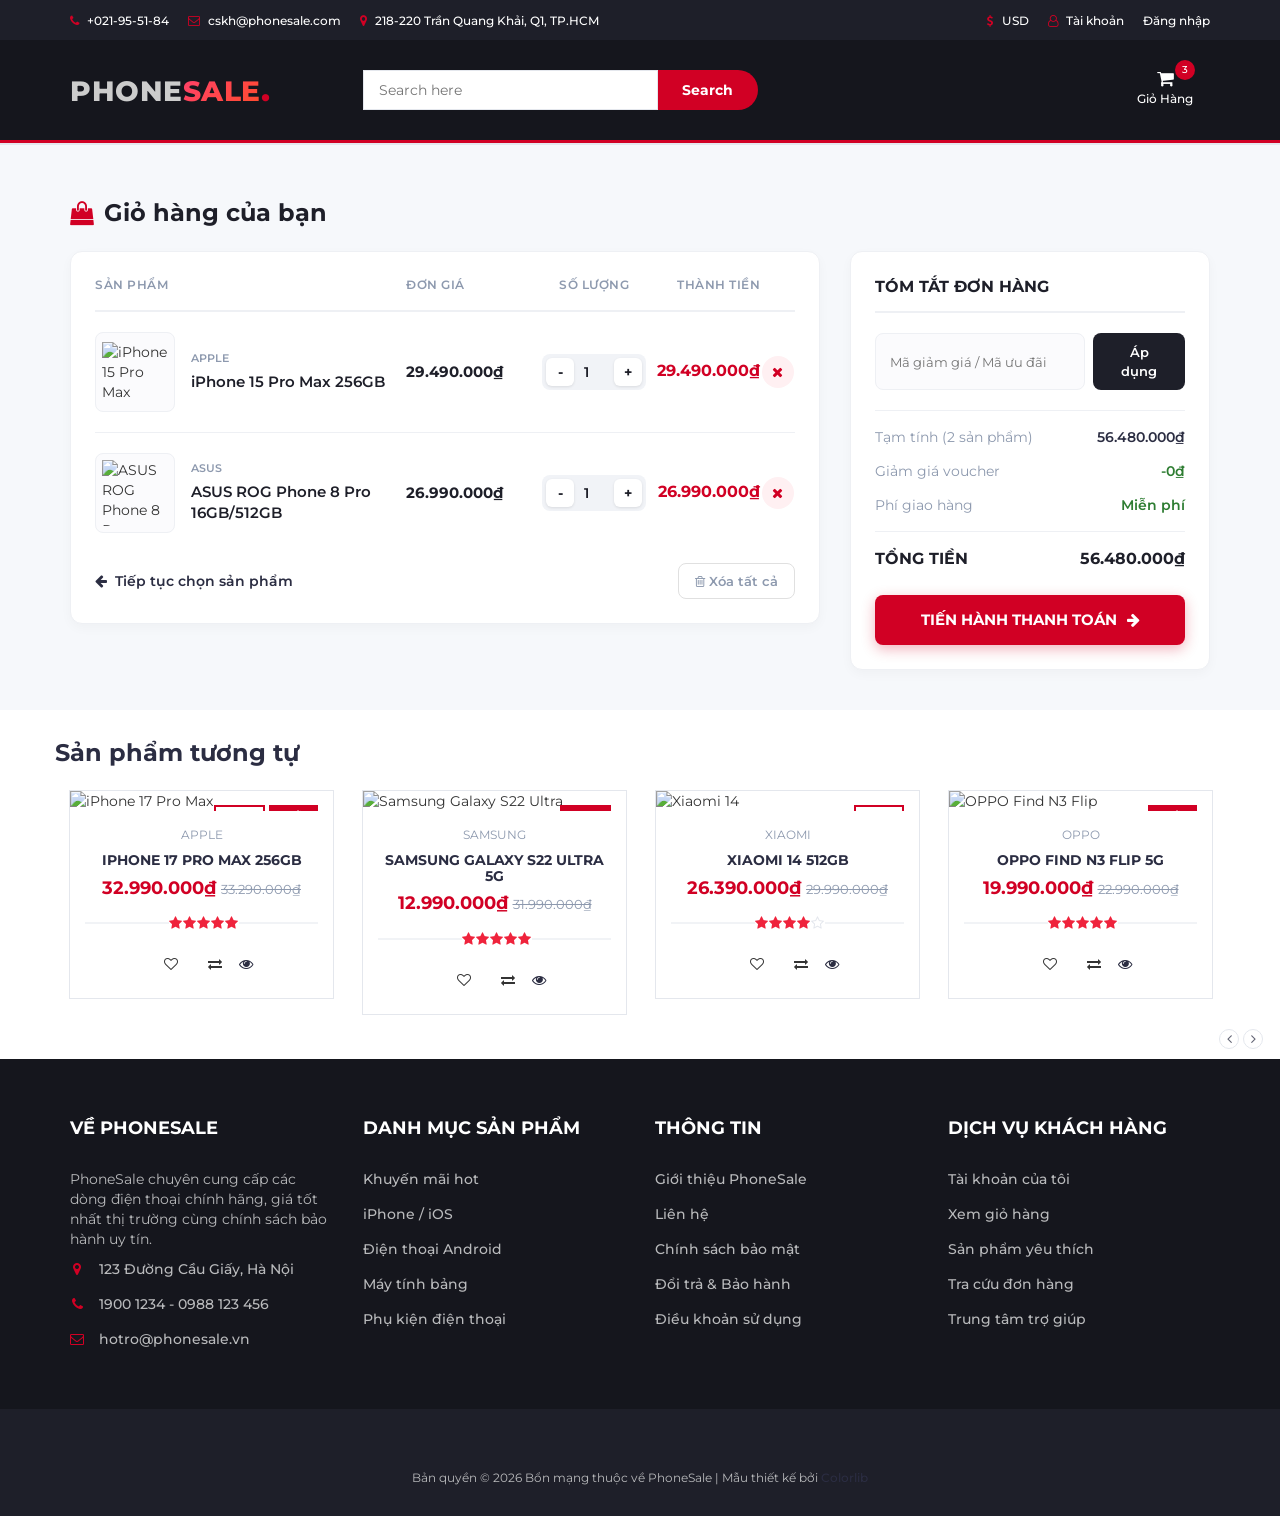
==== commit b4666ba4: "Fix bugs" ====
--- a/cart.html
+++ b/cart.html
@@ -71,12 +71,8 @@
 					<!-- SEARCH BAR -->
 					<div class="col-md-6">
 						<div class="header-search">
-							<form>
-								<select class="input-select">
-									<option value="0">All Categories</option>
-									<option value="1">Category 01</option>
-									<option value="1">Category 02</option>
-								</select>
+							<form action="products.html">
+								
 								<input class="input" placeholder="Search here">
 								<button class="search-btn">Search</button>
 							</form>
@@ -87,15 +83,7 @@
 					<!-- ACCOUNT -->
 					<div class="col-md-3 clearfix">
 						<div class="header-ctn">
-							<!-- Wishlist -->
-							<div>
-								<a href="#">
-									<i class="fa fa-heart-o"></i>
-									<span>Yêu thích</span>
-									<div class="qty">2</div>
-								</a>
-							</div>
-							<!-- /Wishlist -->
+							
 
 							<!-- Cart -->
 							<div class="dropdown">
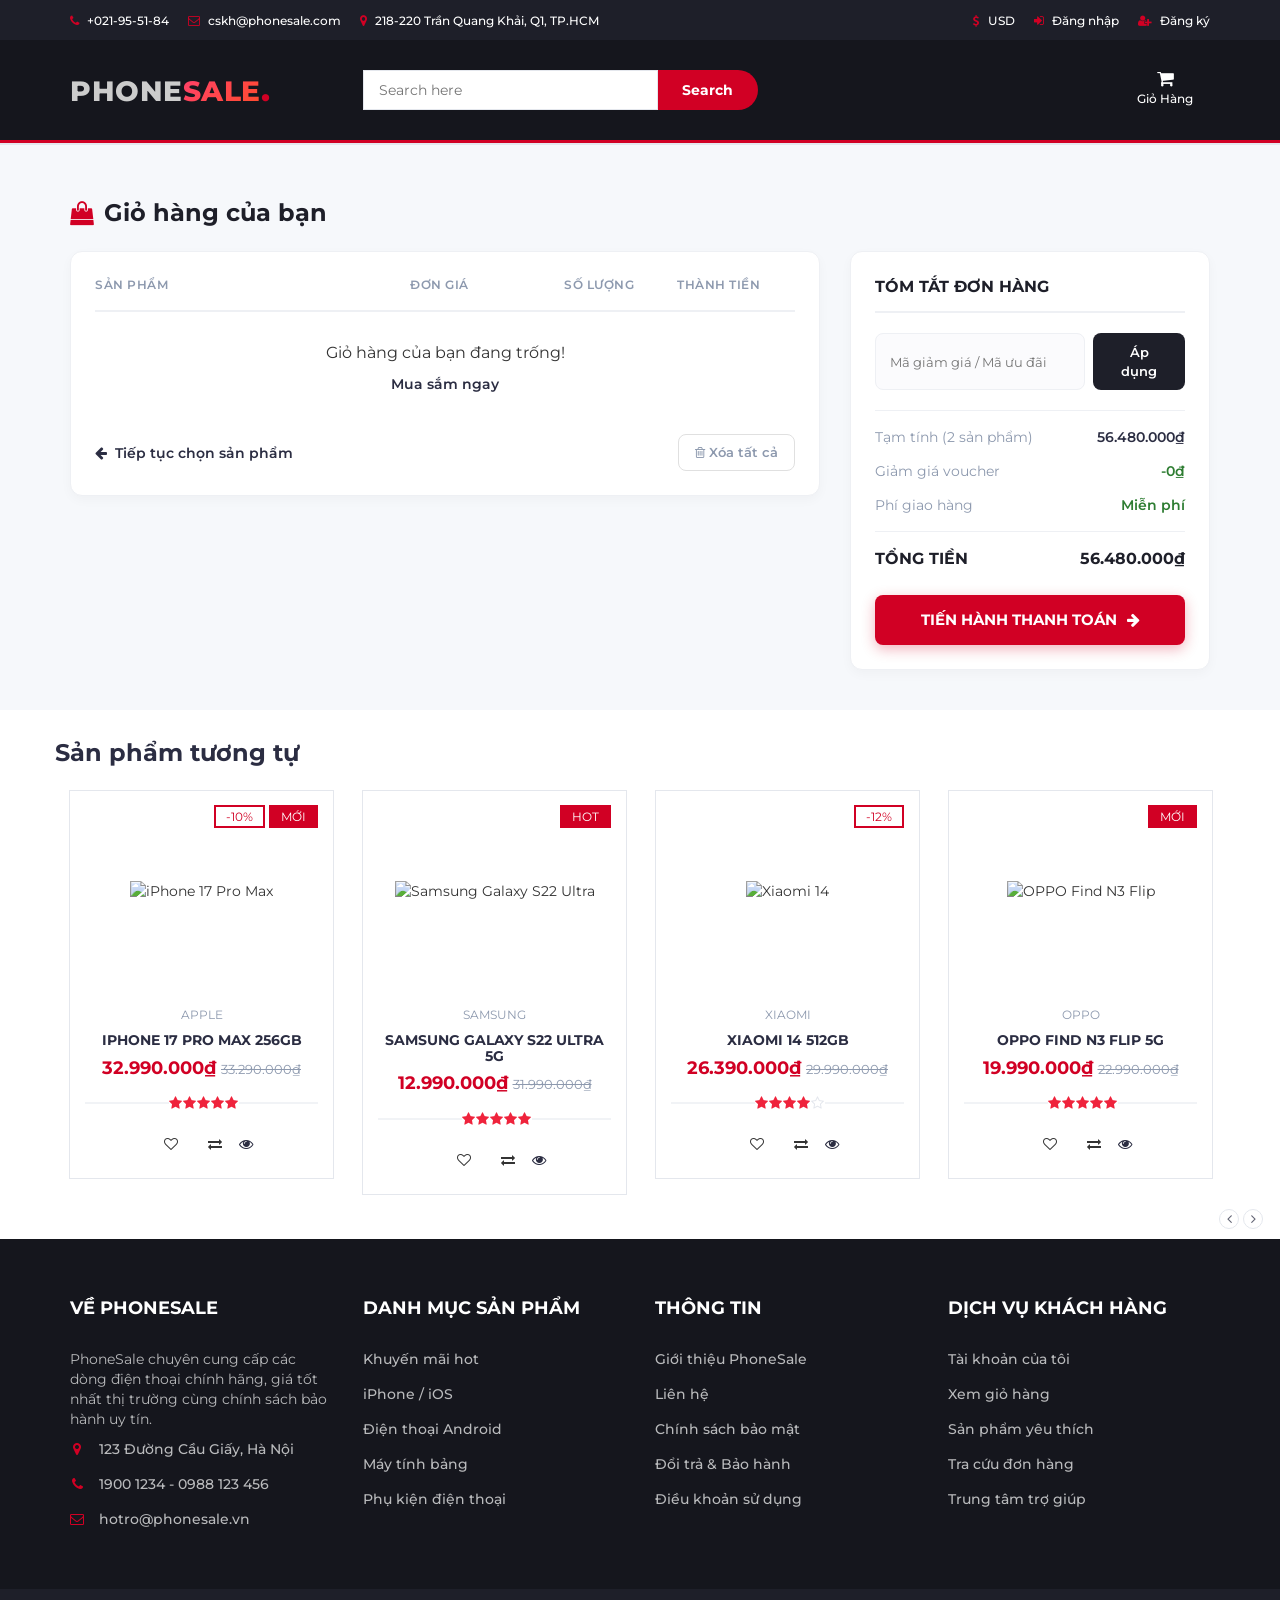
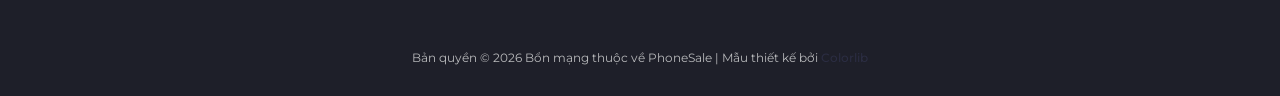
==== commit 6cf2f6e6: "fix cart, products" ====
--- a/cart.html
+++ b/cart.html
@@ -42,10 +42,9 @@
 					<li><a href="#"><i class="fa fa-envelope-o"></i> cskh@phonesale.com</a></li>
 					<li><a href="#"><i class="fa fa-map-marker"></i> 218-220 Trần Quang Khải, Q1, TP.HCM</a></li>
 				</ul>
-				<ul class="header-links pull-right">
+				<ul class="header-links pull-right" id="auth-links">
 					<li><a href="#"><i class="fa fa-dollar"></i> USD</a></li>
-					<li><a href="profile.html"><i class="fa fa-user-o"></i> Tài khoản</a></li>
-					<li><a href="login.html">Đăng nhập</a></li>
+
 				</ul>
 			</div>
 		</div>
@@ -72,7 +71,7 @@
 					<div class="col-md-6">
 						<div class="header-search">
 							<form action="products.html">
-								
+
 								<input class="input" placeholder="Search here">
 								<button class="search-btn">Search</button>
 							</form>
@@ -83,48 +82,15 @@
 					<!-- ACCOUNT -->
 					<div class="col-md-3 clearfix">
 						<div class="header-ctn">
-							
+
 
 							<!-- Cart -->
 							<div class="dropdown">
-								<a class="dropdown-toggle" data-toggle="dropdown" aria-expanded="true">
+								<a href="cart.html">
 									<i class="fa fa-shopping-cart"></i>
 									<span>Giỏ Hàng</span>
-									<div class="qty">3</div>
+									
 								</a>
-								<div class="cart-dropdown">
-									<div class="cart-list">
-										<div class="product-widget">
-											<div class="product-img">
-												<img src="./img/product01.png" alt="">
-											</div>
-											<div class="product-body">
-												<h3 class="product-name"><a href="#">product name goes here</a></h3>
-												<h4 class="product-price"><span class="qty">1x</span>$980.00</h4>
-											</div>
-											<button class="delete"><i class="fa fa-close"></i></button>
-										</div>
-
-										<div class="product-widget">
-											<div class="product-img">
-												<img src="./img/product02.png" alt="">
-											</div>
-											<div class="product-body">
-												<h3 class="product-name"><a href="#">product name goes here</a></h3>
-												<h4 class="product-price"><span class="qty">3x</span>$980.00</h4>
-											</div>
-											<button class="delete"><i class="fa fa-close"></i></button>
-										</div>
-									</div>
-									<div class="cart-summary">
-										<small>3 Item(s) selected</small>
-										<h5>SUBTOTAL: $2940.00</h5>
-									</div>
-									<div class="cart-btns">
-										<a href="cart.html">Xem giỏ hàng</a>
-										<a href="#">Đặt hàng <i class="fa fa-arrow-circle-right"></i></a>
-									</div>
-								</div>
 							</div>
 							<!-- /Cart -->
 
@@ -165,361 +131,6 @@
 	<!-- /NAVIGATION -->
 
 
-	<!-- SECTION -->
-	<!-- CSS Tối Ưu & Làm Đẹp Cho Cart Section -->
-	<style>
-		/* Reset & Base variables */
-		:root {
-			--primary-color: #d10024;
-			--primary-hover: #a8001d;
-			--dark-color: #1e1f29;
-			--text-color: #2b2d42;
-			--text-muted: #8d99ae;
-			--bg-light: #f8f9fa;
-			--border-color: #eef0f4;
-			--shadow-sm: 0 4px 12px rgba(0, 0, 0, 0.03);
-			--shadow-md: 0 8px 24px rgba(0, 0, 0, 0.06);
-			--radius: 12px;
-		}
-
-		.cart-section {
-			padding: 40px 0;
-			background-color: #f6f8fb;
-			font-family: 'Montserrat', sans-serif;
-		}
-
-		.cart-section .section-title {
-			margin-bottom: 25px;
-		}
-
-		.cart-section .section-title h3 {
-			font-size: 24px;
-			font-weight: 700;
-			color: var(--dark-color);
-			margin: 0;
-			display: flex;
-			align-items: center;
-			gap: 10px;
-		}
-
-		/* Card Wrapper */
-		.cart-card {
-			background: #ffffff;
-			border-radius: var(--radius);
-			box-shadow: var(--shadow-sm);
-			border: 1px solid var(--border-color);
-			padding: 24px;
-			margin-bottom: 24px;
-		}
-
-		/* Table Styling */
-		.cart-table {
-			width: 100%;
-			border-collapse: separate;
-			border-spacing: 0;
-		}
-
-		.cart-table th {
-			font-size: 12px;
-			text-transform: uppercase;
-			letter-spacing: 0.5px;
-			color: var(--text-muted);
-			font-weight: 600;
-			padding-bottom: 16px;
-			border-bottom: 2px solid var(--border-color);
-		}
-
-		.cart-table td {
-			padding: 20px 0;
-			border-bottom: 1px solid var(--border-color);
-			vertical-align: middle;
-		}
-
-		.cart-table tr:last-child td {
-			border-bottom: none;
-		}
-
-		/* Product Item */
-		.cart-item-info {
-			display: flex;
-			align-items: center;
-			gap: 16px;
-		}
-
-		.cart-item-img {
-			width: 80px;
-			height: 80px;
-			border-radius: 8px;
-			background: #fbfbfd;
-			border: 1px solid var(--border-color);
-			padding: 6px;
-			display: flex;
-			align-items: center;
-			justify-content: center;
-			flex-shrink: 0;
-			transition: transform 0.2s ease;
-		}
-
-		.cart-item-img:hover {
-			transform: scale(1.03);
-		}
-
-		.cart-item-img img {
-			max-width: 100%;
-			max-height: 100%;
-			object-fit: contain;
-		}
-
-		.cart-item-details .category {
-			font-size: 11px;
-			text-transform: uppercase;
-			color: var(--text-muted);
-			font-weight: 600;
-			margin-bottom: 4px;
-		}
-
-		.cart-item-details .name {
-			font-size: 15px;
-			font-weight: 600;
-			color: var(--dark-color);
-			margin: 0;
-			text-decoration: none;
-			transition: color 0.2s ease;
-		}
-
-		.cart-item-details .name:hover {
-			color: var(--primary-color);
-		}
-
-		/* Quantity Box */
-		.qty-box {
-			display: inline-flex;
-			align-items: center;
-			background: #f1f3f7;
-			border-radius: 8px;
-			padding: 4px;
-		}
-
-		.qty-btn {
-			width: 28px;
-			height: 28px;
-			border: none;
-			background: #ffffff;
-			border-radius: 6px;
-			color: var(--dark-color);
-			font-weight: 700;
-			cursor: pointer;
-			display: flex;
-			align-items: center;
-			justify-content: center;
-			box-shadow: 0 1px 3px rgba(0, 0, 0, 0.1);
-			transition: all 0.2s ease;
-		}
-
-		.qty-btn:hover {
-			background: var(--primary-color);
-			color: #fff;
-		}
-
-		.qty-input {
-			width: 40px;
-			border: none;
-			background: transparent;
-			text-align: center;
-			font-weight: 600;
-			font-size: 14px;
-			color: var(--dark-color);
-			outline: none;
-		}
-
-		/* Prices & Actions */
-		.price-text {
-			font-size: 15px;
-			font-weight: 700;
-			color: var(--dark-color);
-		}
-
-		.subtotal-text {
-			font-size: 16px;
-			font-weight: 700;
-			color: var(--primary-color);
-		}
-
-		.btn-remove {
-			background: #fff0f2;
-			border: none;
-			width: 32px;
-			height: 32px;
-			border-radius: 50%;
-			color: var(--primary-color);
-			cursor: pointer;
-			display: inline-flex;
-			align-items: center;
-			justify-content: center;
-			transition: all 0.2s ease;
-		}
-
-		.btn-remove:hover {
-			background: var(--primary-color);
-			color: #fff;
-		}
-
-		/* Cart Action Bar */
-		.cart-actions {
-			display: flex;
-			justify-content: space-between;
-			align-items: center;
-			margin-top: 10px;
-		}
-
-		.btn-continue {
-			color: var(--text-color);
-			text-decoration: none;
-			font-weight: 600;
-			font-size: 14px;
-			display: flex;
-			align-items: center;
-			gap: 8px;
-			transition: color 0.2s ease;
-		}
-
-		.btn-continue:hover {
-			color: var(--primary-color);
-		}
-
-		.btn-clear-cart {
-			background: transparent;
-			border: 1px solid #e0e0e0;
-			padding: 8px 16px;
-			border-radius: 8px;
-			color: var(--text-muted);
-			font-size: 13px;
-			font-weight: 600;
-			cursor: pointer;
-			transition: all 0.2s ease;
-		}
-
-		.btn-clear-cart:hover {
-			border-color: var(--primary-color);
-			color: var(--primary-color);
-			background: #fff0f2;
-		}
-
-		/* Order Summary Side */
-		.summary-card {
-			background: #ffffff;
-			border-radius: var(--radius);
-			box-shadow: var(--shadow-sm);
-			border: 1px solid var(--border-color);
-			padding: 24px;
-		}
-
-		.summary-title {
-			font-size: 16px;
-			font-weight: 700;
-			color: var(--dark-color);
-			text-transform: uppercase;
-			margin-bottom: 20px;
-			padding-bottom: 12px;
-			border-bottom: 2px solid var(--border-color);
-		}
-
-		.coupon-box {
-			display: flex;
-			gap: 8px;
-			margin-bottom: 20px;
-		}
-
-		.coupon-input {
-			flex: 1;
-			padding: 10px 14px;
-			border: 1px solid var(--border-color);
-			border-radius: 8px;
-			font-size: 13px;
-			outline: none;
-			background: #fbfbfd;
-			transition: border 0.2s ease;
-		}
-
-		.coupon-input:focus {
-			border-color: var(--primary-color);
-			background: #fff;
-		}
-
-		.btn-apply-coupon {
-			background: var(--dark-color);
-			color: #fff;
-			border: none;
-			padding: 10px 18px;
-			border-radius: 8px;
-			font-weight: 600;
-			font-size: 13px;
-			cursor: pointer;
-			transition: background 0.2s ease;
-		}
-
-		.btn-apply-coupon:hover {
-			background: var(--primary-color);
-		}
-
-		.summary-row {
-			display: flex;
-			justify-content: space-between;
-			margin-bottom: 14px;
-			font-size: 14px;
-			color: var(--text-color);
-		}
-
-		.summary-divider {
-			height: 1px;
-			background: var(--border-color);
-			margin: 16px 0;
-		}
-
-		.summary-total {
-			display: flex;
-			justify-content: space-between;
-			align-items: center;
-			margin-bottom: 24px;
-		}
-
-		.summary-total span {
-			font-size: 16px;
-			font-weight: 700;
-			text-transform: uppercase;
-			color: var(--dark-color);
-		}
-
-		.summary-total-price {
-			font-size: 22px;
-			font-weight: 800;
-			color: var(--primary-color);
-		}
-
-		.btn-checkout {
-			display: flex;
-			align-items: center;
-			justify-content: center;
-			gap: 10px;
-			width: 100%;
-			background: var(--primary-color);
-			color: #ffffff;
-			padding: 14px 0;
-			border-radius: 8px;
-			font-weight: 700;
-			font-size: 15px;
-			text-transform: uppercase;
-			text-decoration: none;
-			box-shadow: 0 4px 14px rgba(209, 0, 36, 0.3);
-			transition: all 0.3s ease;
-		}
-
-		.btn-checkout:hover {
-			background: var(--primary-hover);
-			box-shadow: 0 6px 20px rgba(209, 0, 36, 0.4);
-			color: #fff;
-		}
-	</style>
 
 	<!-- HTML Cart Section -->
 	<div class="cart-section">
@@ -548,71 +159,15 @@
 									<th style="width: 5%; text-align: center;"></th>
 								</tr>
 							</thead>
-							<tbody>
-								<!-- Item 1 -->
-								<tr>
-									<td>
-										<div class="cart-item-info">
-											<div class="cart-item-img">
-												<img src="https://cdn2.cellphones.com.vn/insecure/rs:fill:358:358/q:90/plain/https://cellphones.com.vn/media/catalog/product/i/p/iphone-15-pro-max_3.png"
-													alt="iPhone 15 Pro Max">
-											</div>
-											<div class="cart-item-details">
-												<div class="category">Apple</div>
-												<a href="#" class="name">iPhone 15 Pro Max 256GB</a>
-											</div>
-										</div>
-									</td>
-									<td><span class="price-text">29.490.000₫</span></td>
-									<td style="text-align: center;">
-										<div class="qty-box">
-											<button class="qty-btn">-</button>
-											<input type="number" class="qty-input" value="1" min="1">
-											<button class="qty-btn">+</button>
-										</div>
-									</td>
-									<td style="text-align: right;"><span class="subtotal-text">29.490.000₫</span></td>
-									<td style="text-align: center;">
-										<button class="btn-remove" title="Xóa"><i class="fa fa-times"></i></button>
-									</td>
-								</tr>
-
-								<!-- Item 2 -->
-								<tr>
-									<td>
-										<div class="cart-item-info">
-											<div class="cart-item-img">
-												<img src="https://encrypted-tbn0.gstatic.com/images?q=tbn:ANd9GcS4cWmHmUafnNOOU9VuZisDXQL3YYeNwfvotDZWSv1bvrZSPmiNM7CWYOg&s=10"
-													alt="ASUS ROG Phone 8 Pro">
-											</div>
-											<div class="cart-item-details">
-												<div class="category">ASUS</div>
-												<a href="#" class="name">ASUS ROG Phone 8 Pro 16GB/512GB</a>
-											</div>
-										</div>
-									</td>
-									<td><span class="price-text">26.990.000₫</span></td>
-									<td style="text-align: center;">
-										<div class="qty-box">
-											<button class="qty-btn">-</button>
-											<input type="number" class="qty-input" value="1" min="1">
-											<button class="qty-btn">+</button>
-										</div>
-									</td>
-									<td style="text-align: right;"><span class="subtotal-text">26.990.000₫</span></td>
-									<td style="text-align: center;">
-										<button class="btn-remove" title="Xóa"><i class="fa fa-times"></i></button>
-									</td>
-								</tr>
+							<tbody id="cart-tbody">
 							</tbody>
 						</table>
 
-						<!-- Nút thao tác dưới giỏ hàng -->
 						<div class="cart-actions">
-							<a href="#" class="btn-continue">
+							<a href="index.html" class="btn-continue">
 								<i class="fa fa-arrow-left"></i> Tiếp tục chọn sản phẩm
 							</a>
-							<button class="btn-clear-cart">
+							<button class="btn-clear-cart" id="btnClearCart">
 								<i class="fa fa-trash-o"></i> Xóa tất cả
 							</button>
 						</div>
@@ -969,6 +524,56 @@
 	<script src="js/nouislider.min.js"></script>
 	<script src="js/jquery.zoom.min.js"></script>
 	<script src="js/main.js"></script>
+	<script src="js/cart.js"></script>
+	<script>
+		document.addEventListener('DOMContentLoaded', function () {
+			const authContainer = document.getElementById('auth-links');
+
+			const currentUser = JSON.parse(localStorage.getItem('currentUser')) ||
+				JSON.parse(sessionStorage.getItem('currentUser'));
+
+			if (currentUser) {
+				authContainer.innerHTML = `
+                <li><a href="#"><i class="fa fa-dollar"></i> USD</a></li>
+                <li>
+                    <a href="profile.html">
+                        <i class="fa fa-user-o"></i> ${currentUser.fullName || 'Tài khoản'}
+                    </a>
+                </li>
+                <li>
+                    <a href="#" id="btnLogout">
+                        <i class="fa fa-sign-out"></i> Đăng xuất
+                    </a>
+                </li>
+            `;
+
+				document.getElementById('btnLogout').addEventListener('click', function (e) {
+					e.preventDefault();
+
+					localStorage.removeItem('currentUser');
+					sessionStorage.removeItem('currentUser');
+
+					alert('Đã đăng xuất thành công!');
+					window.location.reload(); 
+				});
+
+			} else {
+				authContainer.innerHTML = `
+                <li><a href="#"><i class="fa fa-dollar"></i> USD</a></li>
+                <li>
+                    <a href="login.html">
+                        <i class="fa fa-sign-in"></i> Đăng nhập
+                    </a>
+                </li>
+                <li>
+                    <a href="register.html">
+                        <i class="fa fa-user-plus"></i> Đăng ký
+                    </a>
+                </li>
+            `;
+			}
+		});
+	</script>
 
 </body>
 
--- a/css/style.css
+++ b/css/style.css
@@ -2279,10 +2279,8 @@
 
 .logo-text:hover {
   transform: scale(1.03);
-  /* Hiệu ứng phóng to nhẹ khi di chuột */
-}
-
-/* Phần chữ "Phone" */
+}
+
 .brand-phone {
   color: #cccccc;
 }
@@ -2294,8 +2292,39 @@
   -webkit-text-fill-color: transparent;
 }
 
-/* Dấu chấm điểm nhấn */
 .brand-dot {
   color: #D10024;
   font-size: 32px;
+}
+
+#product-list {
+  display: flex;
+  flex-wrap: wrap;
+}
+
+#product-list>[class*='col-'] {
+  display: flex;
+  flex-direction: column;
+}
+
+.product {
+  width: 100%;
+  height: 100%;
+  margin-bottom: 30px;
+  display: flex;
+  flex-direction: column;
+  justify-content: space-between;
+}
+
+.product .product-img {
+  height: 200px;
+  display: flex;
+  align-items: center;
+  justify-content: center;
+}
+
+.product .product-img img {
+  max-height: 100%;
+  width: auto;
+  object-fit: contain;
 }
--- a/css/cart.css
+++ b/css/cart.css
@@ -0,0 +1,351 @@
+/* Reset & Base variables */
+:root {
+    --primary-color: #d10024;
+    --primary-hover: #a8001d;
+    --dark-color: #1e1f29;
+    --text-color: #2b2d42;
+    --text-muted: #8d99ae;
+    --bg-light: #f8f9fa;
+    --border-color: #eef0f4;
+    --shadow-sm: 0 4px 12px rgba(0, 0, 0, 0.03);
+    --shadow-md: 0 8px 24px rgba(0, 0, 0, 0.06);
+    --radius: 12px;
+}
+
+.cart-section {
+    padding: 40px 0;
+    background-color: #f6f8fb;
+    font-family: 'Montserrat', sans-serif;
+}
+
+.cart-section .section-title {
+    margin-bottom: 25px;
+}
+
+.cart-section .section-title h3 {
+    font-size: 24px;
+    font-weight: 700;
+    color: var(--dark-color);
+    margin: 0;
+    display: flex;
+    align-items: center;
+    gap: 10px;
+}
+
+/* Card Wrapper */
+.cart-card {
+    background: #ffffff;
+    border-radius: var(--radius);
+    box-shadow: var(--shadow-sm);
+    border: 1px solid var(--border-color);
+    padding: 24px;
+    margin-bottom: 24px;
+}
+
+/* Table Styling */
+.cart-table {
+    width: 100%;
+    border-collapse: separate;
+    border-spacing: 0;
+}
+
+.cart-table th {
+    font-size: 12px;
+    text-transform: uppercase;
+    letter-spacing: 0.5px;
+    color: var(--text-muted);
+    font-weight: 600;
+    padding-bottom: 16px;
+    border-bottom: 2px solid var(--border-color);
+}
+
+.cart-table td {
+    padding: 20px 0;
+    border-bottom: 1px solid var(--border-color);
+    vertical-align: middle;
+}
+
+.cart-table tr:last-child td {
+    border-bottom: none;
+}
+
+/* Product Item */
+.cart-item-info {
+    display: flex;
+    align-items: center;
+    gap: 16px;
+}
+
+.cart-item-img {
+    width: 80px;
+    height: 80px;
+    border-radius: 8px;
+    background: #fbfbfd;
+    border: 1px solid var(--border-color);
+    padding: 6px;
+    display: flex;
+    align-items: center;
+    justify-content: center;
+    flex-shrink: 0;
+    transition: transform 0.2s ease;
+}
+
+.cart-item-img:hover {
+    transform: scale(1.03);
+}
+
+.cart-item-img img {
+    max-width: 100%;
+    max-height: 100%;
+    object-fit: contain;
+}
+
+.cart-item-details .category {
+    font-size: 11px;
+    text-transform: uppercase;
+    color: var(--text-muted);
+    font-weight: 600;
+    margin-bottom: 4px;
+}
+
+.cart-item-details .name {
+    font-size: 15px;
+    font-weight: 600;
+    color: var(--dark-color);
+    margin: 0;
+    text-decoration: none;
+    transition: color 0.2s ease;
+}
+
+.cart-item-details .name:hover {
+    color: var(--primary-color);
+}
+
+/* Quantity Box */
+.qty-box {
+    display: inline-flex;
+    align-items: center;
+    background: #f1f3f7;
+    border-radius: 8px;
+    padding: 4px;
+}
+
+.qty-btn {
+    width: 28px;
+    height: 28px;
+    border: none;
+    background: #ffffff;
+    border-radius: 6px;
+    color: var(--dark-color);
+    font-weight: 700;
+    cursor: pointer;
+    display: flex;
+    align-items: center;
+    justify-content: center;
+    box-shadow: 0 1px 3px rgba(0, 0, 0, 0.1);
+    transition: all 0.2s ease;
+}
+
+.qty-btn:hover {
+    background: var(--primary-color);
+    color: #fff;
+}
+
+.qty-input {
+    width: 40px;
+    border: none;
+    background: transparent;
+    text-align: center;
+    font-weight: 600;
+    font-size: 14px;
+    color: var(--dark-color);
+    outline: none;
+}
+
+/* Prices & Actions */
+.price-text {
+    font-size: 15px;
+    font-weight: 700;
+    color: var(--dark-color);
+}
+
+.subtotal-text {
+    font-size: 16px;
+    font-weight: 700;
+    color: var(--primary-color);
+}
+
+.btn-remove {
+    background: #fff0f2;
+    border: none;
+    width: 32px;
+    height: 32px;
+    border-radius: 50%;
+    color: var(--primary-color);
+    cursor: pointer;
+    display: inline-flex;
+    align-items: center;
+    justify-content: center;
+    transition: all 0.2s ease;
+}
+
+.btn-remove:hover {
+    background: var(--primary-color);
+    color: #fff;
+}
+
+/* Cart Action Bar */
+.cart-actions {
+    display: flex;
+    justify-content: space-between;
+    align-items: center;
+    margin-top: 10px;
+}
+
+.btn-continue {
+    color: var(--text-color);
+    text-decoration: none;
+    font-weight: 600;
+    font-size: 14px;
+    display: flex;
+    align-items: center;
+    gap: 8px;
+    transition: color 0.2s ease;
+}
+
+.btn-continue:hover {
+    color: var(--primary-color);
+}
+
+.btn-clear-cart {
+    background: transparent;
+    border: 1px solid #e0e0e0;
+    padding: 8px 16px;
+    border-radius: 8px;
+    color: var(--text-muted);
+    font-size: 13px;
+    font-weight: 600;
+    cursor: pointer;
+    transition: all 0.2s ease;
+}
+
+.btn-clear-cart:hover {
+    border-color: var(--primary-color);
+    color: var(--primary-color);
+    background: #fff0f2;
+}
+
+/* Order Summary Side */
+.summary-card {
+    background: #ffffff;
+    border-radius: var(--radius);
+    box-shadow: var(--shadow-sm);
+    border: 1px solid var(--border-color);
+    padding: 24px;
+}
+
+.summary-title {
+    font-size: 16px;
+    font-weight: 700;
+    color: var(--dark-color);
+    text-transform: uppercase;
+    margin-bottom: 20px;
+    padding-bottom: 12px;
+    border-bottom: 2px solid var(--border-color);
+}
+
+.coupon-box {
+    display: flex;
+    gap: 8px;
+    margin-bottom: 20px;
+}
+
+.coupon-input {
+    flex: 1;
+    padding: 10px 14px;
+    border: 1px solid var(--border-color);
+    border-radius: 8px;
+    font-size: 13px;
+    outline: none;
+    background: #fbfbfd;
+    transition: border 0.2s ease;
+}
+
+.coupon-input:focus {
+    border-color: var(--primary-color);
+    background: #fff;
+}
+
+.btn-apply-coupon {
+    background: var(--dark-color);
+    color: #fff;
+    border: none;
+    padding: 10px 18px;
+    border-radius: 8px;
+    font-weight: 600;
+    font-size: 13px;
+    cursor: pointer;
+    transition: background 0.2s ease;
+}
+
+.btn-apply-coupon:hover {
+    background: var(--primary-color);
+}
+
+.summary-row {
+    display: flex;
+    justify-content: space-between;
+    margin-bottom: 14px;
+    font-size: 14px;
+    color: var(--text-color);
+}
+
+.summary-divider {
+    height: 1px;
+    background: var(--border-color);
+    margin: 16px 0;
+}
+
+.summary-total {
+    display: flex;
+    justify-content: space-between;
+    align-items: center;
+    margin-bottom: 24px;
+}
+
+.summary-total span {
+    font-size: 16px;
+    font-weight: 700;
+    text-transform: uppercase;
+    color: var(--dark-color);
+}
+
+.summary-total-price {
+    font-size: 22px;
+    font-weight: 800;
+    color: var(--primary-color);
+}
+
+.btn-checkout {
+    display: flex;
+    align-items: center;
+    justify-content: center;
+    gap: 10px;
+    width: 100%;
+    background: var(--primary-color);
+    color: #ffffff;
+    padding: 14px 0;
+    border-radius: 8px;
+    font-weight: 700;
+    font-size: 15px;
+    text-transform: uppercase;
+    text-decoration: none;
+    box-shadow: 0 4px 14px rgba(209, 0, 36, 0.3);
+    transition: all 0.3s ease;
+}
+
+.btn-checkout:hover {
+    background: var(--primary-hover);
+    box-shadow: 0 6px 20px rgba(209, 0, 36, 0.4);
+    color: #fff;
+}
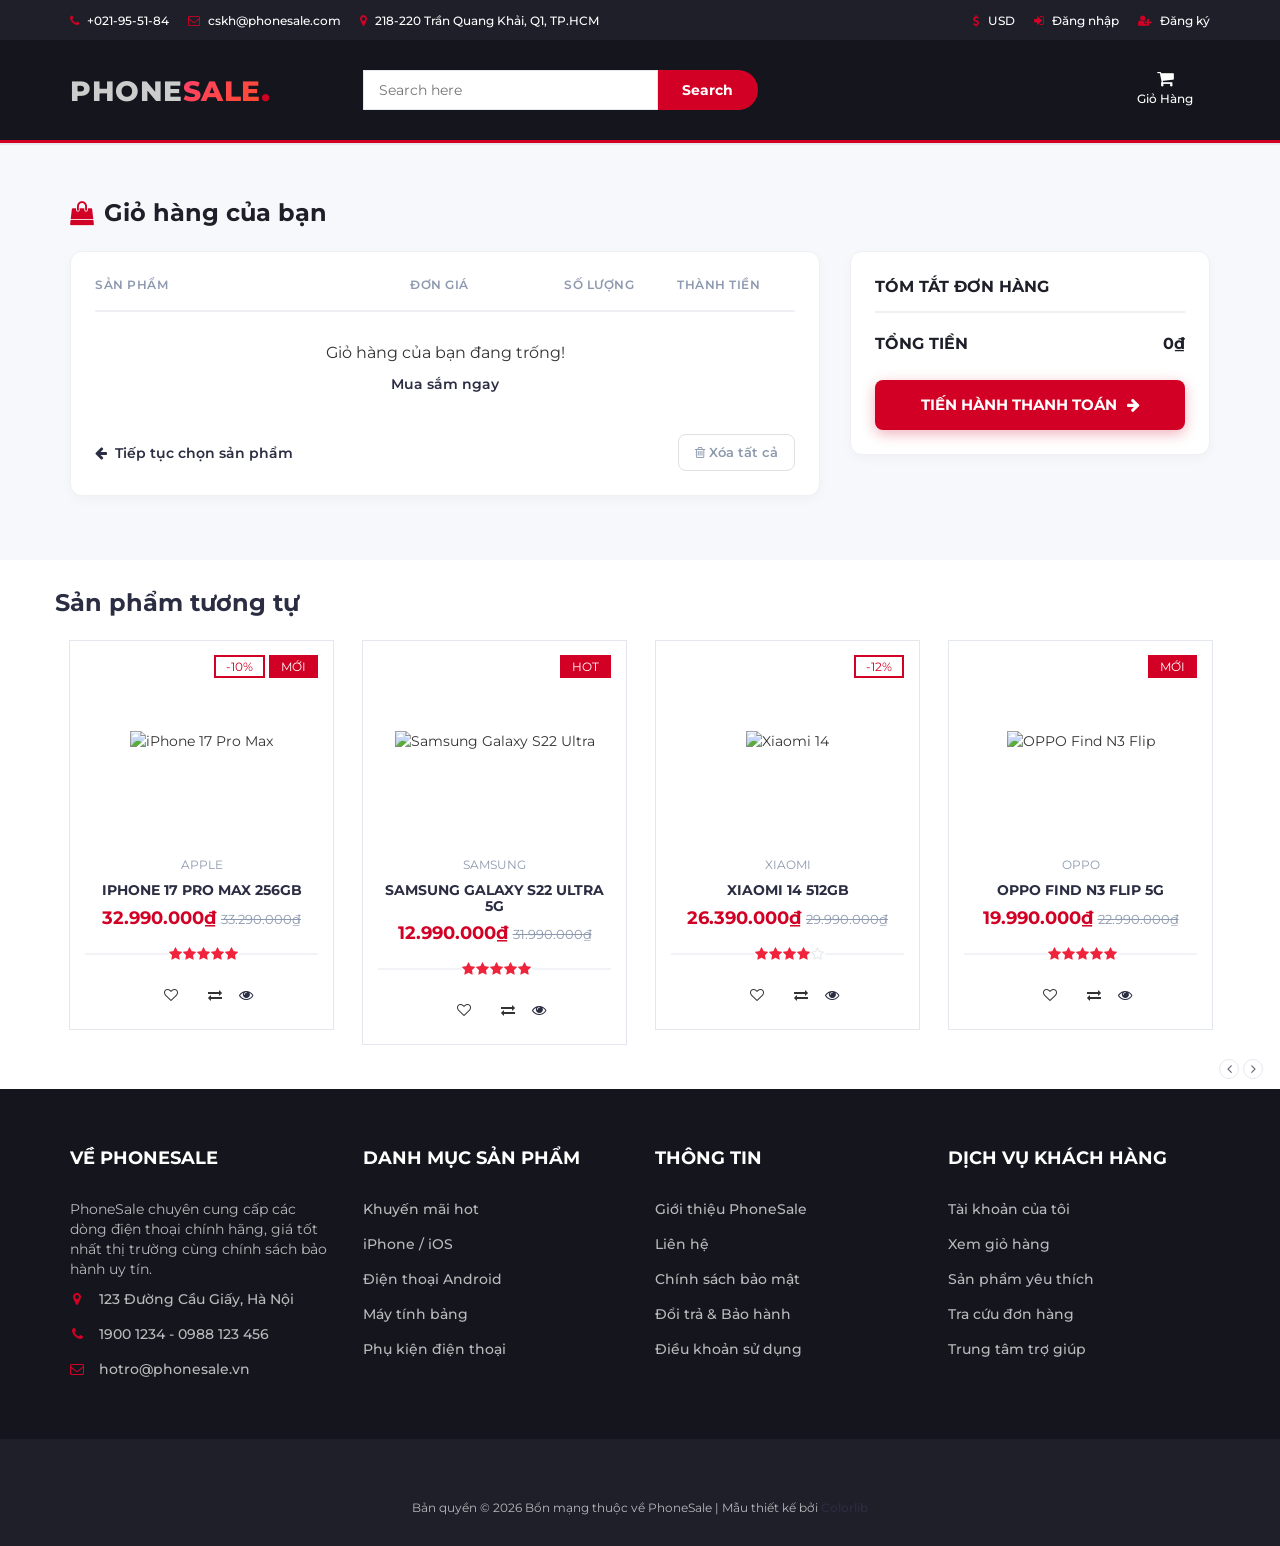
==== commit d1437232: "fix bugs" ====
--- a/cart.html
+++ b/cart.html
@@ -179,29 +179,6 @@
 					<div class="summary-card">
 						<div class="summary-title">Tóm tắt đơn hàng</div>
 
-						<!-- Mã giảm giá -->
-						<div class="coupon-box">
-							<input type="text" class="coupon-input" placeholder="Mã giảm giá / Mã ưu đãi">
-							<button class="btn-apply-coupon">Áp dụng</button>
-						</div>
-
-						<div class="summary-divider"></div>
-
-						<!-- Các dòng chi tiết -->
-						<div class="summary-row">
-							<span style="color: var(--text-muted);">Tạm tính (2 sản phẩm)</span>
-							<span style="font-weight: 600;">56.480.000₫</span>
-						</div>
-						<div class="summary-row">
-							<span style="color: var(--text-muted);">Giảm giá voucher</span>
-							<span style="font-weight: 600; color: #2e7d32;">-0₫</span>
-						</div>
-						<div class="summary-row">
-							<span style="color: var(--text-muted);">Phí giao hàng</span>
-							<span style="font-weight: 600; color: #2e7d32;">Miễn phí</span>
-						</div>
-
-						<div class="summary-divider"></div>
 
 						<!-- Tổng cộng -->
 						<div class="summary-total">
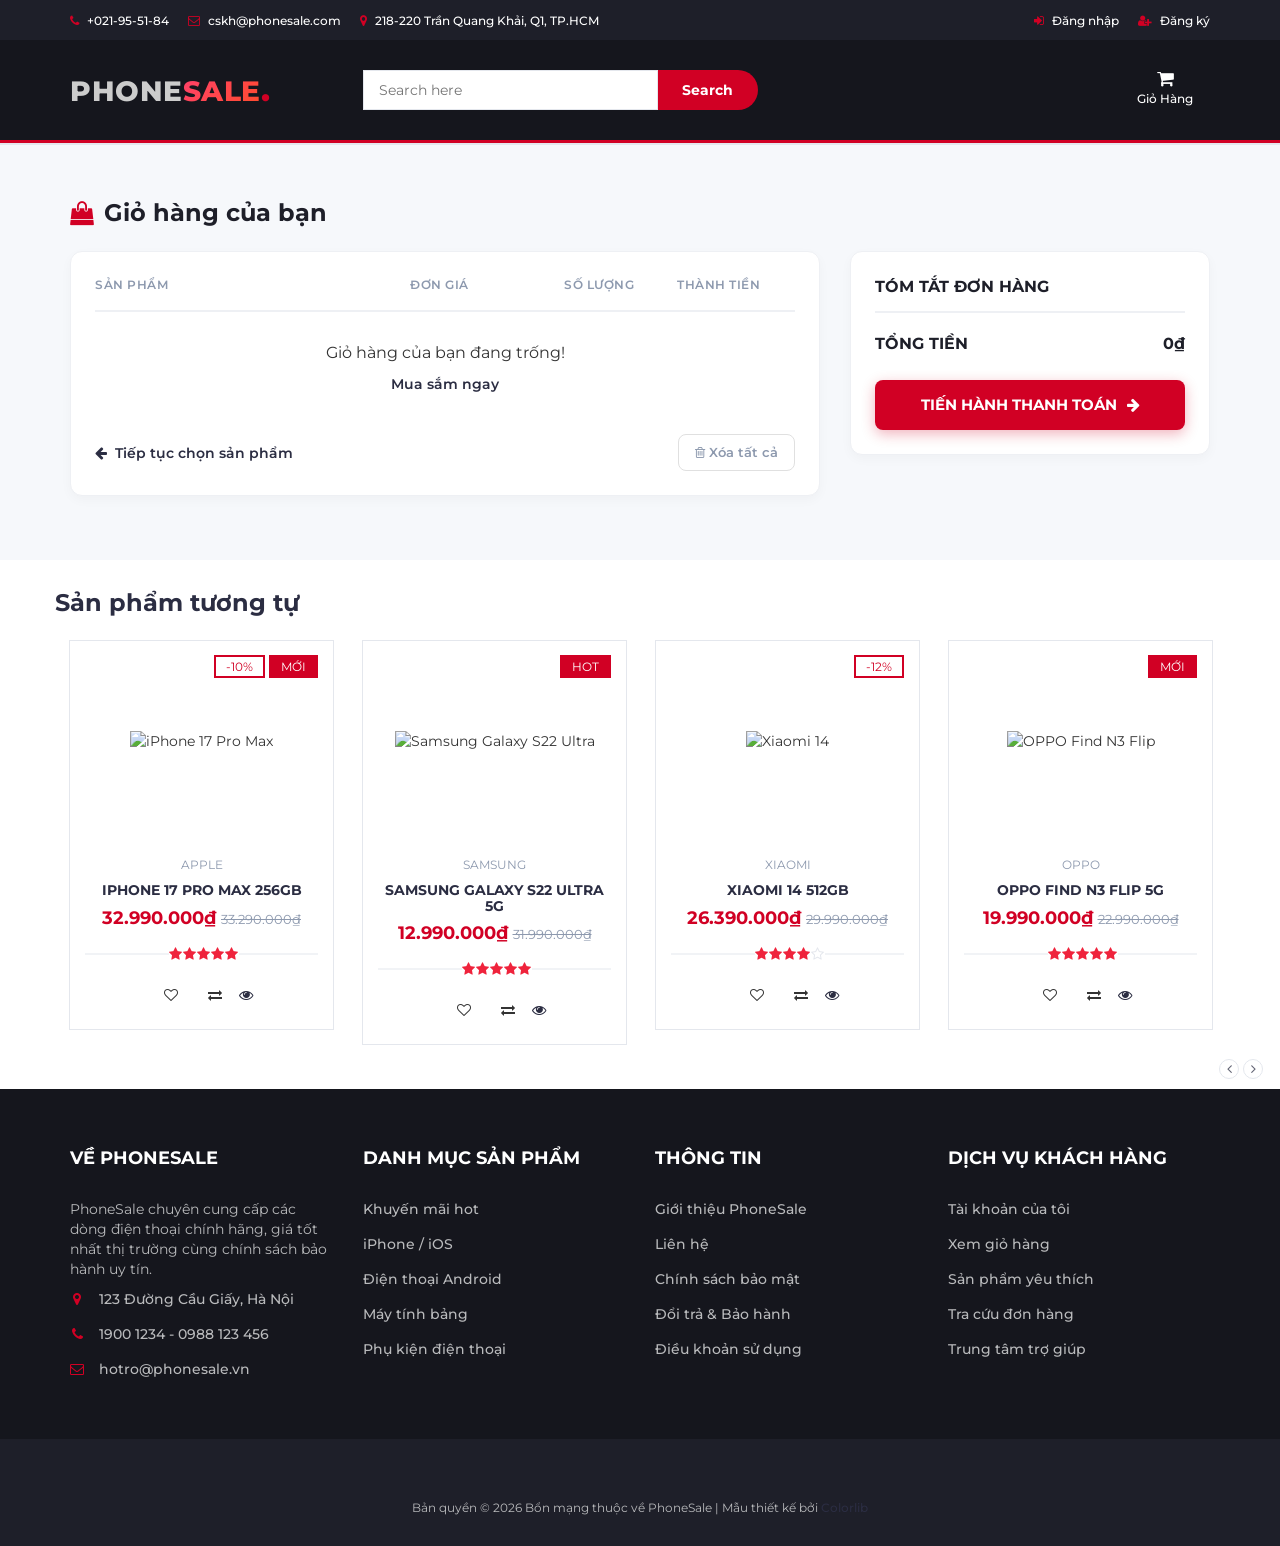
==== commit 35a85dfc: "fix bugs" ====
--- a/cart.html
+++ b/cart.html
@@ -43,7 +43,7 @@
 					<li><a href="#"><i class="fa fa-map-marker"></i> 218-220 Trần Quang Khải, Q1, TP.HCM</a></li>
 				</ul>
 				<ul class="header-links pull-right" id="auth-links">
-					<li><a href="#"><i class="fa fa-dollar"></i> USD</a></li>
+					
 
 				</ul>
 			</div>
@@ -511,7 +511,7 @@
 
 			if (currentUser) {
 				authContainer.innerHTML = `
-                <li><a href="#"><i class="fa fa-dollar"></i> USD</a></li>
+                
                 <li>
                     <a href="profile.html">
                         <i class="fa fa-user-o"></i> ${currentUser.fullName || 'Tài khoản'}
@@ -536,7 +536,7 @@
 
 			} else {
 				authContainer.innerHTML = `
-                <li><a href="#"><i class="fa fa-dollar"></i> USD</a></li>
+                
                 <li>
                     <a href="login.html">
                         <i class="fa fa-sign-in"></i> Đăng nhập
